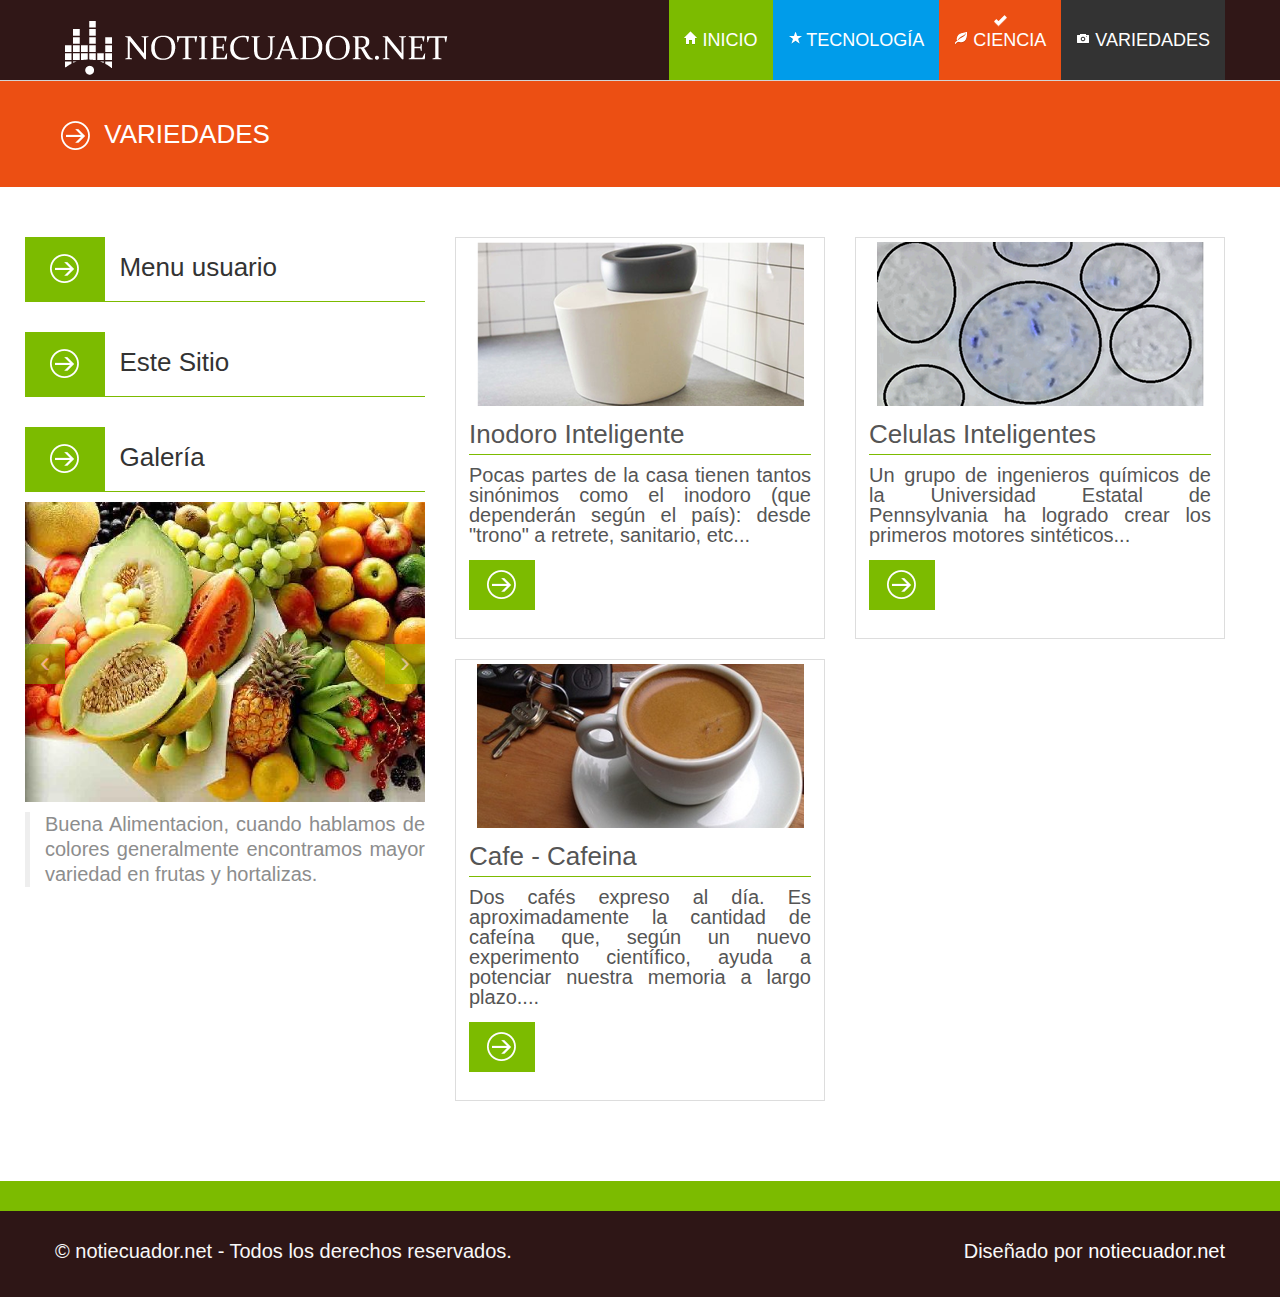
==== ciencia.html @ 13edbf11 "Actualizacion1" ====
<!DOCTYPE html>
<html lang="es">
<head>

	<title>notiecuador.net</title>
	<meta name="viewport" content="width=device-width, initial-scale=1.0" />
	<meta name="description" content="Noticias Ecuador.Net" />

	<!-- Llamado de styles -->
	<link href="assets/css/bootstrap.css" rel="stylesheet" />
	<link href="assets/css/bootstrap-responsive.css" rel="stylesheet" />
	<link href="assets/css/docs.css" rel="stylesheet" />
	<link href="assets/css/prettyPhoto.css" rel="stylesheet" />
	<link href="assets/js/google-code-prettify/prettify.css" rel="stylesheet" />
	<link href="assets/css/flexslider.css" rel="stylesheet" />
	<link href="assets/css/style.css" rel="stylesheet" />
	<link href="assets/color/success.css" rel="stylesheet" />
	<!-- HTML5 shim, for IE6-8 support of HTML5 elements -->
	<!--[if lt IE 9]>
	<script src="http://html5shim.googlecode.com/svn/trunk/html5.js"></script>
	<![endif]-->
	<script src="assets/js/jquery-1.8.2.min.js"></script>
	<script src="assets/js/jquery.easing.1.3.js"></script>
	<script src="assets/js/google-code-prettify/prettify.js"></script>
	<script src="assets/js/modernizr.js"></script>
	<script src="assets/js/bootstrap.js"></script>
	<script src="assets/js/jquery.elastislide.js"></script>
	<script src="assets/js/jquery.flexslider.js"></script>
	<script src="assets/js/jquery.tweet.js"></script>
	<script src="assets/js/jquery.prettyPhoto.js"></script>
	<script src="assets/js/application.js"></script>
	<!--[if (gte IE 6)&(lte IE 8)]>
	<script src="selectivizr.js"></script>
	<![endif]-->
	<!-- Portfolio hover -->
	<script src="assets/js/hover/jquery-hover-effect.js"></script>
	<script src="assets/js/hover/setting.js"></script>
	<script src="assets/js/custom.js"></script>
	<!-- fav and touch icons -->
	<link rel="shortcut icon" href="assets/ico/icon.fw.png" />
	<meta http-equiv="Content-Type" content="text/html; charset=utf-8" />

</head>
<body>
<header>
<!-- Navbar
================================================== -->
<div class="navbar navbar-fixed-top" style="background: red!important;">
	<div class="navbar-inner">
		<div class="container">
			<!-- logo -->
			<a class="brand logo" href="index.html">
			<img src="assets/img/logo.png" alt="" />
			</a>
			<!-- end logo -->
			<!-- top menu -->
			<div>
				<nav>
				<ul class="nav topnav">
					<li class="dropdown success ">
					<a href="index.html"><i class="icon-home icon-white"></i> INICIO</a></li>
					<li class="dropdown primary ">
					<a href="tecnologia.html"><i class="icon-star icon-white"></i> TECNOLOGÍA</a></li>
					<li class="dropdown danger active">
					<a href="ciencia.html"><i class="icon-leaf icon-white"></i> CIENCIA</a></li>
					<li class="dropdown inverse">
					<a href="variedad.html"><i class="icon-camera icon-white"></i> VARIEDADES</a></li>
				</ul>
				</nav>
			</div>
			<!-- end menu -->
		</div>
	</div>
</div>
</header>

<section id="subintro">
<div class="jumbotron subhead dcc" id="overview">
	<div class="container">
		<div class="row">
			<div class="span12">
				<h3><i class="m-icon-big-swapright m-icon-white"></i> VARIEDADES</h3>				
			</div>			
		</div>
	</div>
</div>
</section>
<section id="maincontent">
<div class="container">
	<div class="row">
		<div class="span4">
			<div class="row">
				<h3 class="heading-success"><span class="btn btn-large btn-success"><i class="m-icon-big-swapright m-icon-white"></i></span>&nbsp;&nbsp;Menu usuario</h3>				
			</div>
			<div class="row">
				<h3 class="heading-success"><span class="btn btn-large btn-success"><i class="m-icon-big-swapright m-icon-white"></i></span>&nbsp;&nbsp;Este Sitio</h3>				
			</div>
			<div class="row">
				<h3 class="heading-success"><span class="btn btn-large btn-success"><i class="m-icon-big-swapright m-icon-white"></i></span>&nbsp;&nbsp;Galería</h3>
				<div id="myCarousel" class="carousel slide testimonials">
					<div class="carousel-inner">
						<div class="item active">
							<div class="testimonial">
								<img src="assets/img/gal1.fw.png" alt="" />
								<blockquote>
									<p>
										 Buena Alimentacion, cuando hablamos de colores generalmente encontramos mayor variedad en frutas y hortalizas.
									</p>
								</blockquote>
								
							</div>
						</div>
						<div class="item">
							<div class="testimonial">
								<img src="assets/img/gal2.fw.png" alt="" />
								<blockquote>
									<p>
										 ¡Récords, competencias y mucha comida!.<br>
										 Siempre decimos que la comida entra por los ojos y no es una frase errónea..
									</p>
								</blockquote>
								
							</div>
						</div>
					</div>
					<a class="left carousel-control" href="#myCarousel" data-slide="prev">&lsaquo;</a>
					<a class="right carousel-control" href="#myCarousel" data-slide="next">&rsaquo;</a>
				</div>
			</div>
		</div>
		<div class="span8">			
			 <ul class="thumbnails">
					<li class="span4">
						<div class="thumbnail">
							<img src="assets/img/tecnologia/4.fw.png" alt="" />
							<div class="caption">
								<h3 class="heading-success" >Inodoro Inteligente</h3>
								<p>
									Pocas partes de la casa tienen tantos sinónimos como el inodoro (que dependerán según el país): desde "trono" a retrete, sanitario, etc...
								</p>
								<p>
									<a href="#" class="btn btn-success"> <span class="m-icon-big-swapright m-icon-white"></span></a>
								</p>
							</div>
						</div>
					</li>
					<li class="span4">
						<div class="thumbnail">
							<img src="assets/img/tecnologia/5.fw.png" alt="" />
							<div class="caption">
								<h3 class="heading-success" >Celulas Inteligentes</h3>
								<p>
									Un grupo de ingenieros químicos de la Universidad Estatal de Pennsylvania ha logrado crear los primeros motores sintéticos...
								</p>
								<p>
									<a href="#" class="btn btn-success"> <span class="m-icon-big-swapright m-icon-white"></span></a>
								</p>
							</div>
						</div>
					</li>
					<li class="span4">
						<div class="thumbnail">
							<img src="assets/img/tecnologia/6.fw.png" alt="" />
							<div class="caption">
								<h3 class="heading-success" >Cafe - Cafeina</h3>
								<p>
									Dos cafés expreso al día. Es aproximadamente la cantidad de cafeína que, según un nuevo experimento científico, ayuda a potenciar nuestra memoria a largo plazo....
								</p>
								<p>
									<a href="#" class="btn btn-success"> <span class="m-icon-big-swapright m-icon-white"></span></a>
								</p>
							</div>
						</div>
					</li>
				</ul>
		</div>
	</div>
</div>
</section>
<!-- Footer
================================================== -->
<footer class="footer">
<div class="verybottom">
	<div class="container">
		<div class="row">
			<div class="span6">
				<p>
					&copy; notiecuador.net - Todos los derechos reservados.
				</p>
			</div>
			<div class="span6">
				<p class="pull-right">
					Diseñado por <a href="http://notiecuador.com">notiecuador.net</a>
				</p>
			</div>
		</div>
	</div>
</div>
</footer>
<script>
(function(){
// Append a close trigger for each block
$('.box-tile .content').append('<span class="close">x</span>');
// Show window
function showContent(elem){
hideContent();
elem.find('.content').addClass('expanded');
elem.addClass('cover');
}
// Reset all
function hideContent(){
$('.box-tile  .content').removeClass('expanded');
$('.box-tile  li').removeClass('cover');
}
// When a li is clicked, show its content window and position it above all
$('.box-tile  li').click(function() {
showContent($(this));
});
// When tabbing, show its content window using ENTER key
$('.box-tile  li').keypress(function(e) {
if (e.keyCode == 13) {
showContent($(this));
}
});
// When right upper close element is clicked  - reset all
$('.box-tile  .close').click(function(e) {
e.stopPropagation();
hideContent();
});
// Also, when ESC key is pressed - reset all
$(document).keyup(function(e) {
if (e.keyCode == 27) {
hideContent();
}
});
})();
</script>
</body>
</html>
---- assets/css/docs.css ----
/* Add additional stylesheets below
-------------------------------------------------- */
/*
  Bootstrap's documentation styles
  Special styles for presenting Bootstrap's documentation and examples
*/

/* Code in headings */
h3 code {
  font-size: 14px;
  font-weight: normal;
}



/* Tweak navbar brand link to be super sleek
-------------------------------------------------- */

body > .navbar {
  font-size: 13px;
}

/* Change the docs' brand */
body > .navbar .brand {
  padding-right: 0;
  padding-left: 0;
  margin-left: 20px;
  float: right;
  font-weight: bold;
  color: #000;
  text-shadow: 0 1px 0 rgba(255,255,255,.1), 0 0 30px rgba(255,255,255,.125);
  -webkit-transition: all .2s linear;
     -moz-transition: all .2s linear;
          transition: all .2s linear;
}
body > .navbar .brand:hover {
  text-decoration: none;
  text-shadow: 0 1px 0 rgba(255,255,255,.1), 0 0 30px rgba(255,255,255,.4);
}


/* Sections
-------------------------------------------------- */

/* padding for in-page bookmarks and fixed navbar */
section {
  padding-top: 30px;
}
section > .page-header,
section > .lead {
  color: #5a5a5a;
}
section > ul li {
  margin-bottom: 5px;
}

/* Separators (hr) */
.bs-docs-separator {
  margin: 40px 0 39px;
}

/* Faded out hr */
hr.soften {
  height: 1px;
  margin: 70px 0;
  background: #000;
  border: 0;
}



/* Jumbotrons
-------------------------------------------------- */

/* Base class
------------------------- */
.jumbotron {
  position: relative;
}


/* Special grid styles
-------------------------------------------------- */

.show-grid {
  margin-top: 10px;
  margin-bottom: 20px;
}
.show-grid [class*="span"] {
  background-color: #eee;
  text-align: center;
  -webkit-border-radius: 0;
     -moz-border-radius: 0;
          border-radius: 0;
  min-height: 40px;
  line-height: 40px;
}
.show-grid:hover [class*="span"] {
  background: #ddd;
}
.show-grid .show-grid {
  margin-top: 0;
  margin-bottom: 0;
}
.show-grid .show-grid [class*="span"] {
  background-color: #ccc;
}



/* Mini layout previews
-------------------------------------------------- */
.mini-layout {
  border: 1px solid #ddd;
  -webkit-border-radius: 0;
     -moz-border-radius: 0;
          border-radius: 0;
  -webkit-box-shadow: 0 1px 2px rgba(0,0,0,.075);
     -moz-box-shadow: 0 1px 2px rgba(0,0,0,.075);
          box-shadow: 0 1px 2px rgba(0,0,0,.075);
}
.mini-layout,
.mini-layout .mini-layout-body,
.mini-layout.fluid .mini-layout-sidebar {
  height: 300px;
}
.mini-layout {
  margin-bottom: 20px;
  padding: 9px;
}
.mini-layout div {
  -webkit-border-radius: 0;
     -moz-border-radius: 0;
          border-radius: 0;
}
.mini-layout .mini-layout-body {
  background-color: #dceaf4;
  margin: 0 auto;
  width: 70%;
}
.mini-layout.fluid .mini-layout-sidebar,
.mini-layout.fluid .mini-layout-header,
.mini-layout.fluid .mini-layout-body {
  float: left;
}
.mini-layout.fluid .mini-layout-sidebar {
  background-color: #bbd8e9;
  width: 20%;
}
.mini-layout.fluid .mini-layout-body {
  width: 77.5%;
  margin-left: 2.5%;
}


/* Space out h3s when following a section */
.download h3 {
  margin-bottom: 5px;
}
.download-builder input + h3,
.download-builder .checkbox + h3 {
  margin-top: 9px;
}

/* Fields for variables */
.download-builder input[type=text] {
  margin-bottom: 9px;
  font-family: Menlo, Monaco, "Courier New", monospace;
  font-size: 12px;
  color: #d14;
}
.download-builder input[type=text]:focus {
  background-color: #fff;
}

/* Custom, larger checkbox labels */
.download .checkbox {
  padding: 6px 10px 6px 25px;
  font-size: 13px;
  line-height: 18px;
  color: #555;
  background-color: #f9f9f9;
  -webkit-border-radius: 0;
     -moz-border-radius: 0;
          border-radius: 0;
  cursor: pointer;
}
.download .checkbox:hover {
  color: #333;
  background-color: #f5f5f5;
}
.download .checkbox small {
  font-size: 12px;
  color: #777;
}

/* Variables section */
#variables label {
  margin-bottom: 0;
}

/* Giant download button */
.download-btn {
  margin: 36px 0 108px;
}
#download p,
#download h4 {
  max-width: 50%;
  margin: 0 auto;
  color: #999;
  text-align: center;
}
#download h4 {
  margin-bottom: 0;
}
#download p {
  margin-bottom: 18px;
}
.download-btn .btn {
  display: block;
  width: auto;
  padding: 19px 24px;
  margin-bottom: 27px;
  font-size: 30px;
  line-height: 1;
  text-align: center;
  -webkit-border-radius: 0;
     -moz-border-radius: 0;
          border-radius: 0;
}



/* Misc
-------------------------------------------------- */

/* Make tables spaced out a bit more */
h2 + table,
h3 + table,
h4 + table,
h2 + .row {
  margin-top: 5px;
}

/* Example sites showcase */
.example-sites {
  xmargin-left: 20px;
}
.example-sites img {
  max-width: 100%;
  margin: 0 auto;
}

.scrollspy-example {
  height: 200px;
  overflow: auto;
  position: relative;
}


/* Fake the :focus state to demo it */
.focused {
  border-color: rgba(82,168,236,.8);
  -webkit-box-shadow: inset 0 1px 3px rgba(0,0,0,.1), 0 0 8px rgba(82,168,236,.6);
     -moz-box-shadow: inset 0 1px 3px rgba(0,0,0,.1), 0 0 8px rgba(82,168,236,.6);
          box-shadow: inset 0 1px 3px rgba(0,0,0,.1), 0 0 8px rgba(82,168,236,.6);
  outline: 0;
}

/* For input sizes, make them display block */
.docs-input-sizes select,
.docs-input-sizes input[type=text] {
  display: block;
  margin-bottom: 9px;
}

/* Icons
------------------------- */
.the-icons {
  margin-left: 0;
  list-style: none;
}
.the-icons li {
  float: left;
  width: 25%;
  line-height: 25px;
}
.the-icons i:hover {
  background-color: rgba(255,0,0,.25);
}

/* Example page
------------------------- */
.bootstrap-examples p {
  font-size: 13px;
  line-height: 18px;
}
.bootstrap-examples .thumbnail {
  margin-bottom: 9px;
  background-color: #fff;
}



/* Bootstrap code examples
-------------------------------------------------- */

/* Base class */
.bs-docs-example {
  position: relative;
  margin: 15px 0;
  padding: 39px 19px 14px;
  *padding-top: 19px;
  background-color: #fff;
  border: 1px solid #ddd;
  -webkit-border-radius: 0;
     -moz-border-radius: 0;
          border-radius: 0;
}

/* Echo out a label for the example */
.bs-docs-example:after {
  content: "Example";
  position: absolute;
  top: -1px;
  left: -1px;
  padding: 3px 7px;
  font-size: 12px;
  font-weight: bold;
  background-color: #f5f5f5;
  border: 1px solid #ddd;
  color: #9da0a4;
  -webkit-border-radius: 0;
     -moz-border-radius: 0;
          border-radius: 0;
}

/* Remove spacing between an example and it's code */
.bs-docs-example + .prettyprint {
  margin-top: -20px;
  padding-top: 15px;
}

/* Tweak examples
------------------------- */
.bs-docs-example > p:last-child {
  margin-bottom: 0;
}
.bs-docs-example .table,
.bs-docs-example .progress,
.bs-docs-example .well,
.bs-docs-example .alert,
.bs-docs-example .hero-unit,
.bs-docs-example .pagination,
.bs-docs-example .navbar,
.bs-docs-example > .nav,
.bs-docs-example blockquote {
  margin-bottom: 5px;
}
.bs-docs-example .pagination {
  margin-top: 0;
}
.bs-navbar-top-example,
.bs-navbar-bottom-example {
  z-index: 1;
  padding: 0;
  height: 90px;
  overflow: hidden; /* cut the drop shadows off */
}
.bs-navbar-top-example .navbar-fixed-top,
.bs-navbar-bottom-example .navbar-fixed-bottom {
  margin-left: 0;
  margin-right: 0;
}
.bs-navbar-top-example {
  -webkit-border-radius: 0;
     -moz-border-radius: 0;
          border-radius: 0;
}
.bs-navbar-top-example:after {
  top: auto;
  bottom: -1px;
  -webkit-border-radius: 0;
     -moz-border-radius: 0;
          border-radius: 0;
}
.bs-navbar-bottom-example {
  -webkit-border-radius: 0;
     -moz-border-radius: 0;
          border-radius: 0;
}
.bs-navbar-bottom-example .navbar {
  margin-bottom: 0;
}
form.bs-docs-example {
  padding-bottom: 19px;
}

/* Images */
.bs-docs-example-images img {
  margin: 10px;
  display: inline-block;
}

/* Tooltips */
.bs-docs-tooltip-examples {
  text-align: center;
  margin: 0 0 10px;
  list-style: none;
}
.bs-docs-tooltip-examples li {
  display: inline;
  padding: 0 10px;
}

/* Popovers */
.bs-docs-example-popover {
  padding-bottom: 24px;
  background-color: #f9f9f9;
}
.bs-docs-example-popover .popover {
  position: relative;
  display: block;
  float: left;
  width: 260px;
  margin: 20px;
}



/* Responsive docs
-------------------------------------------------- */

/* Utility classes table
------------------------- */
.responsive-utilities th small {
  display: block;
  font-weight: normal;
  color: #999;
}
.responsive-utilities tbody th {
  font-weight: normal;
}
.responsive-utilities td {
  text-align: center;
}
.responsive-utilities td.is-visible {
  color: #468847;
  background-color: #dff0d8 !important;
}
.responsive-utilities td.is-hidden {
  color: #ccc;
  background-color: #f9f9f9 !important;
}

/* Responsive tests
------------------------- */
.responsive-utilities-test {
  margin-top: 5px;
  margin-left: 0;
  list-style: none;
  overflow: hidden; /* clear floats */
}
.responsive-utilities-test li {
  position: relative;
  float: left;
  width: 25%;
  height: 43px;
  font-size: 14px;
  font-weight: bold;
  line-height: 43px;
  color: #999;
  text-align: center;
  border: 1px solid #ddd;
  -webkit-border-radius: 0;
     -moz-border-radius: 0;
          border-radius: 0;
}
.responsive-utilities-test li + li {
  margin-left: 10px;
}
.responsive-utilities-test span {
  position: absolute;
  top:    -1px;
  left:   -1px;
  right:  -1px;
  bottom: -1px;
  -webkit-border-radius: 0;
     -moz-border-radius: 0;
          border-radius: 0;
}
.responsive-utilities-test span {
  color: #468847;
  background-color: #dff0d8;
  border: 1px solid #d6e9c6;
}

.page-header.first {
	margin-top:-50px;
}

/* Sidenav for Docs
-------------------------------------------------- */
.bs-docs-sidenav {
  width: 228px;
  padding: 0;
	margin-top:50px;
  position: fixed;
  z-index: 1030;
  margin-bottom: 0;
  background-color: #fff;
  -webkit-border-radius: 0;
     -moz-border-radius: 0;
          border-radius: 0;
  -webkit-box-shadow: 0 1px 4px rgba(0,0,0,.065);
     -moz-box-shadow: 0 1px 4px rgba(0,0,0,.065);
          box-shadow: 0 1px 4px rgba(0,0,0,.065);
}
.bs-docs-sidenav > li > a {
  display: block;
  width: 190px \9;
  margin: 0 0 -1px;
  padding: 8px 14px;
  border: 1px solid #e5e5e5;
}
.bs-docs-sidenav > li:first-child > a {
  -webkit-border-radius: 0;
     -moz-border-radius: 0;
          border-radius: 0;
}
.bs-docs-sidenav > li:last-child > a {
  -webkit-border-radius: 0;
     -moz-border-radius: 0;
          border-radius: 0;
}
.bs-docs-sidenav > .active > a {
  position: relative;
  z-index: 2;
  padding: 9px 15px;
  border: 0;
  text-shadow: 0 1px 0 rgba(0,0,0,.15);
  -webkit-box-shadow: inset 1px 0 0 rgba(0,0,0,.1), inset -1px 0 0 rgba(0,0,0,.1);
     -moz-box-shadow: inset 1px 0 0 rgba(0,0,0,.1), inset -1px 0 0 rgba(0,0,0,.1);
          box-shadow: inset 1px 0 0 rgba(0,0,0,.1), inset -1px 0 0 rgba(0,0,0,.1);
}
/* Chevrons */
.bs-docs-sidenav .icon-chevron-right {
  float: right;
  margin-top: 2px;
  margin-right: -6px;
  opacity: .25;
}
.bs-docs-sidenav > li > a:hover {
  background-color: #f5f5f5;
}
.bs-docs-sidenav a:hover .icon-chevron-right {
  opacity: .5;
}
.bs-docs-sidenav .active .icon-chevron-right,
.bs-docs-sidenav .active a:hover .icon-chevron-right {
  background-image: url(../img/glyphicons-halflings-white.png);
  opacity: 1;
}
.bs-docs-sidenav.affix {
  top: 40px;
}
.bs-docs-sidenav.affix-bottom {
  position: absolute;
  top: auto;
  bottom: 270px;
}




/* Responsive
-------------------------------------------------- */

/* Desktop large
------------------------- */
@media (min-width: 1200px) {
  .bs-docs-container {
    max-width: 970px;
  }
  .bs-docs-sidenav {
    width: 258px;
  }
  .bs-docs-sidenav > li > a {
    width: 230px \9; /* Override the previous IE8-9 hack */
  }
}

/* Desktop
------------------------- */
@media (max-width: 980px) {
  /* Unfloat brand */
  body > .navbar-fixed-top .brand {
    float: left;
    margin-left: 0;
    padding-left: 10px;
    padding-right: 10px;
  }

  /* Inline-block quick links for more spacing */
  .quick-links li {
    display: inline-block;
    margin: 5px;
  }

  /* When affixed, space properly */
  .bs-docs-sidenav {
    top: 0;
    margin-top: 30px;
    margin-right: 0;
  }
}

/* Tablet to desktop
------------------------- */
@media (min-width: 768px) and (max-width: 980px) {
  /* Remove any padding from the body */
  body {
    padding-top: 0;
  }
  /* Widen masthead and social buttons to fill body padding */
  .jumbotron {
    margin-top: -20px; /* Offset bottom margin on .navbar */
  }
  /* Adjust sidenav width */
  .bs-docs-sidenav {
    width: 166px;
    margin-top: 20px;
  }
  .bs-docs-sidenav.affix {
    top: 0;
  }
}

/* Tablet
------------------------- */
@media (max-width: 767px) {
  /* Remove any padding from the body */
  body {
    padding-top: 0;
  }

  /* Widen masthead and social buttons to fill body padding */
  .jumbotron {
    padding: 40px 20px;
    margin-top:   -20px; /* Offset bottom margin on .navbar */
    margin-right: -20px;
    margin-left:  -20px;
  }
  .masthead h1 {
    font-size: 90px;
  }
  .masthead p,
  .masthead .btn {
    font-size: 24px;
  }
  .marketing .span4 {
    margin-bottom: 40px;
  }
  .bs-docs-social {
    margin: 0 -20px;
  }

  /* Space out the show-grid examples */
  .show-grid [class*="span"] {
    margin-bottom: 5px;
  }

  /* Sidenav */
  .bs-docs-sidenav {
    width: auto;
    margin-bottom: 20px;
  }
  .bs-docs-sidenav.affix {
    position: static;
    width: auto;
    top: 0;
  }

  /* Unfloat the back to top link in footer */
  .footer {
    margin-left: -20px;
    margin-right: -20px;
    padding-left: 20px;
    padding-right: 20px;
  }
  .footer p {
    margin-bottom: 9px;
  }
}

/* Landscape phones
------------------------- */
@media (max-width: 480px) {
  /* Remove padding above jumbotron */
  body {
    padding-top: 0;
  }

  /* Change up some type stuff */
  h2 small {
    display: block;
  }

  /* center example sites */
  .example-sites {
    margin-left: 0;
  }
  .example-sites > li {
    float: none;
    display: block;
    max-width: 280px;
    margin: 0 auto 18px;
    text-align: center;
  }
  .example-sites .thumbnail > img {
    max-width: 270px;
  }

  /* Do our best to make tables work in narrow viewports */
  table code {
    white-space: normal;
    word-wrap: break-word;
    word-break: break-all;
  }

  /* Modal example */
  .modal-example .modal {
    position: relative;
    top: auto;
    right: auto;
    bottom: auto;
    left: auto;
  }

  /* Tighten up footer */
  .footer {
    padding-top: 20px;
    padding-bottom: 20px;
  }
  /* Unfloat the back to top in footer to prevent odd text wrapping */
  .footer .pull-right {
    float: none;
  }
}
---- assets/css/prettyPhoto.css ----
/* ------------------------------------------------------------------------
	This you can edit.
------------------------------------------------------------------------- */

	/* ----------------------------------
		Default Theme
	----------------------------------- */

	div.pp_default .pp_top,
	div.pp_default .pp_top .pp_middle,
	div.pp_default .pp_top .pp_left,
	div.pp_default .pp_top .pp_right,
	div.pp_default .pp_bottom,
	div.pp_default .pp_bottom .pp_left,
	div.pp_default .pp_bottom .pp_middle,
	div.pp_default .pp_bottom .pp_right { height: 13px; }
	
	div.pp_default .pp_top .pp_left { background: url(../img/prettyPhoto/default/sprite.png) -78px -93px no-repeat; } /* Top left corner */
	div.pp_default .pp_top .pp_middle { background: url(../img/prettyPhoto/default/sprite_x.png) top left repeat-x; } /* Top pattern/color */
	div.pp_default .pp_top .pp_right { background: url(../img/prettyPhoto/default/sprite.png) -112px -93px no-repeat; } /* Top right corner */
	
	div.pp_default .pp_content .ppt { color: #f8f8f8; }
	div.pp_default .pp_content_container .pp_left { background: url(../img/prettyPhoto/default/sprite_y.png) -7px 0 repeat-y; padding-left: 13px; }
	div.pp_default .pp_content_container .pp_right { background: url(../img/prettyPhoto/default/sprite_y.png) top right repeat-y; padding-right: 13px; }
	div.pp_default .pp_content { background-color: #fff; } /* Content background */
	div.pp_default .pp_next:hover { background: url(../img/prettyPhoto/default/sprite_next.png) center right  no-repeat; cursor: pointer; } /* Next button */
	div.pp_default .pp_previous:hover { background: url(../img/prettyPhoto/default/sprite_prev.png) center left no-repeat; cursor: pointer; } /* Previous button */
	div.pp_default .pp_expand { background: url(../img/prettyPhoto/default/sprite.png) 0 -29px no-repeat; cursor: pointer; width: 28px; height: 28px; } /* Expand button */
	div.pp_default .pp_expand:hover { background: url(../img/prettyPhoto/default/sprite.png) 0 -56px no-repeat; cursor: pointer; } /* Expand button hover */
	div.pp_default .pp_contract { background: url(../img/prettyPhoto/default/sprite.png) 0 -84px no-repeat; cursor: pointer; width: 28px; height: 28px; } /* Contract button */
	div.pp_default .pp_contract:hover { background: url(../img/prettyPhoto/default/sprite.png) 0 -113px no-repeat; cursor: pointer; } /* Contract button hover */
	div.pp_default .pp_close { width: 30px; height: 30px; background: url(../img/prettyPhoto/default/sprite.png) 2px 1px no-repeat; cursor: pointer; } /* Close button */
	div.pp_default #pp_full_res .pp_inline { color: #000; } 
	div.pp_default .pp_gallery ul li a { background: url(../img/prettyPhoto/default/default_thumb.png) center center #f8f8f8; border:1px solid #aaa; }
	div.pp_default .pp_gallery ul li a:hover,
	div.pp_default .pp_gallery ul li.selected a { border-color: #fff; }
	div.pp_default .pp_social { margin-top: 7px; }

	div.pp_default .pp_gallery a.pp_arrow_previous,
	div.pp_default .pp_gallery a.pp_arrow_next { position: static; left: auto; }
	div.pp_default .pp_nav .pp_play,
	div.pp_default .pp_nav .pp_pause { background: url(../img/prettyPhoto/default/sprite.png) -51px 1px no-repeat; height:30px; width:30px; }
	div.pp_default .pp_nav .pp_pause { background-position: -51px -29px; }
	div.pp_default .pp_details { position: relative; }
	div.pp_default a.pp_arrow_previous,
	div.pp_default a.pp_arrow_next { background: url(../img/prettyPhoto/default/sprite.png) -31px -3px no-repeat; height: 20px; margin: 4px 0 0 0; width: 20px; }
	div.pp_default a.pp_arrow_next { left: 52px; background-position: -82px -3px; } /* The next arrow in the bottom nav */
	div.pp_default .pp_content_container .pp_details { margin-top: 5px; }
	div.pp_default .pp_nav { clear: none; height: 30px; width: 110px; position: relative; }
	div.pp_default .pp_nav .currentTextHolder{ font-family: Georgia; font-style: italic; color:#999; font-size: 11px; left: 75px; line-height: 25px; margin: 0; padding: 0 0 0 10px; position: absolute; top: 2px; }
	
	div.pp_default .pp_close:hover, div.pp_default .pp_nav .pp_play:hover, div.pp_default .pp_nav .pp_pause:hover, div.pp_default .pp_arrow_next:hover, div.pp_default .pp_arrow_previous:hover { opacity:0.7; }

	div.pp_default .pp_description{ font-size: 11px; font-weight: bold; line-height: 14px; margin: 5px 50px 5px 0; }

	div.pp_default .pp_bottom .pp_left { background: url(../img/prettyPhoto/default/sprite.png) -78px -127px no-repeat; } /* Bottom left corner */
	div.pp_default .pp_bottom .pp_middle { background: url(../img/prettyPhoto/default/sprite_x.png) bottom left repeat-x; } /* Bottom pattern/color */
	div.pp_default .pp_bottom .pp_right { background: url(../img/prettyPhoto/default/sprite.png) -112px -127px no-repeat; } /* Bottom right corner */

	div.pp_default .pp_loaderIcon { background: url(../img/prettyPhoto/default/loader.gif) center center no-repeat; } /* Loader icon */

	
	/* ----------------------------------
		Light Rounded Theme
	----------------------------------- */


	div.light_rounded .pp_top .pp_left { background: url(../img/prettyPhoto/light_rounded/sprite.png) -88px -53px no-repeat; } /* Top left corner */
	div.light_rounded .pp_top .pp_middle { background: #fff; } /* Top pattern/color */
	div.light_rounded .pp_top .pp_right { background: url(../img/prettyPhoto/light_rounded/sprite.png) -110px -53px no-repeat; } /* Top right corner */
	
	div.light_rounded .pp_content .ppt { color: #000; }
	div.light_rounded .pp_content_container .pp_left,
	div.light_rounded .pp_content_container .pp_right { background: #fff; }
	div.light_rounded .pp_content { background-color: #fff; } /* Content background */
	div.light_rounded .pp_next:hover { background: url(../img/prettyPhoto/light_rounded/btnNext.png) center right  no-repeat; cursor: pointer; } /* Next button */
	div.light_rounded .pp_previous:hover { background: url(../img/prettyPhoto/light_rounded/btnPrevious.png) center left no-repeat; cursor: pointer; } /* Previous button */
	div.light_rounded .pp_expand { background: url(../img/prettyPhoto/light_rounded/sprite.png) -31px -26px no-repeat; cursor: pointer; } /* Expand button */
	div.light_rounded .pp_expand:hover { background: url(../img/prettyPhoto/light_rounded/sprite.png) -31px -47px no-repeat; cursor: pointer; } /* Expand button hover */
	div.light_rounded .pp_contract { background: url(../img/prettyPhoto/light_rounded/sprite.png) 0 -26px no-repeat; cursor: pointer; } /* Contract button */
	div.light_rounded .pp_contract:hover { background: url(../img/prettyPhoto/light_rounded/sprite.png) 0 -47px no-repeat; cursor: pointer; } /* Contract button hover */
	div.light_rounded .pp_close { width: 75px; height: 22px; background: url(../img/prettyPhoto/light_rounded/sprite.png) -1px -1px no-repeat; cursor: pointer; } /* Close button */
	div.light_rounded .pp_details { position: relative; }
	div.light_rounded .pp_description { margin-right: 85px; }
	div.light_rounded #pp_full_res .pp_inline { color: #000; } 
	div.light_rounded .pp_gallery a.pp_arrow_previous,
	div.light_rounded .pp_gallery a.pp_arrow_next { margin-top: 12px !important; }
	div.light_rounded .pp_nav .pp_play { background: url(../img/prettyPhoto/light_rounded/sprite.png) -1px -100px no-repeat; height: 15px; width: 14px; }
	div.light_rounded .pp_nav .pp_pause { background: url(../img/prettyPhoto/light_rounded/sprite.png) -24px -100px no-repeat; height: 15px; width: 14px; }

	div.light_rounded .pp_arrow_previous { background: url(../img/prettyPhoto/light_rounded/sprite.png) 0 -71px no-repeat; } /* The previous arrow in the bottom nav */
		div.light_rounded .pp_arrow_previous.disabled { background-position: 0 -87px; cursor: default; }
	div.light_rounded .pp_arrow_next { background: url(../img/prettyPhoto/light_rounded/sprite.png) -22px -71px no-repeat; } /* The next arrow in the bottom nav */
		div.light_rounded .pp_arrow_next.disabled { background-position: -22px -87px; cursor: default; }

	div.light_rounded .pp_bottom .pp_left { background: url(../img/prettyPhoto/light_rounded/sprite.png) -88px -80px no-repeat; } /* Bottom left corner */
	div.light_rounded .pp_bottom .pp_middle { background: #fff; } /* Bottom pattern/color */
	div.light_rounded .pp_bottom .pp_right { background: url(../img/prettyPhoto/light_rounded/sprite.png) -110px -80px no-repeat; } /* Bottom right corner */

	div.light_rounded .pp_loaderIcon { background: url(../img/prettyPhoto/light_rounded/loader.gif) center center no-repeat; } /* Loader icon */
	
	/* ----------------------------------
		Dark Rounded Theme
	----------------------------------- */
	
	div.dark_rounded .pp_top .pp_left { background: url(../img/prettyPhoto/dark_rounded/sprite.png) -88px -53px no-repeat; } /* Top left corner */
	div.dark_rounded .pp_top .pp_middle { background: url(../img/prettyPhoto/dark_rounded/contentPattern.png) top left repeat; } /* Top pattern/color */
	div.dark_rounded .pp_top .pp_right { background: url(../img/prettyPhoto/dark_rounded/sprite.png) -110px -53px no-repeat; } /* Top right corner */
	
	div.dark_rounded .pp_content_container .pp_left { background: url(../img/prettyPhoto/dark_rounded/contentPattern.png) top left repeat-y; } /* Left Content background */
	div.dark_rounded .pp_content_container .pp_right { background: url(../img/prettyPhoto/dark_rounded/contentPattern.png) top right repeat-y; } /* Right Content background */
	div.dark_rounded .pp_content { background: url(../img/prettyPhoto/dark_rounded/contentPattern.png) top left repeat; } /* Content background */
	div.dark_rounded .pp_next:hover { background: url(../img/prettyPhoto/dark_rounded/btnNext.png) center right  no-repeat; cursor: pointer; } /* Next button */
	div.dark_rounded .pp_previous:hover { background: url(../img/prettyPhoto/dark_rounded/btnPrevious.png) center left no-repeat; cursor: pointer; } /* Previous button */
	div.dark_rounded .pp_expand { background: url(../img/prettyPhoto/dark_rounded/sprite.png) -31px -26px no-repeat; cursor: pointer; } /* Expand button */
	div.dark_rounded .pp_expand:hover { background: url(../img/prettyPhoto/dark_rounded/sprite.png) -31px -47px no-repeat; cursor: pointer; } /* Expand button hover */
	div.dark_rounded .pp_contract { background: url(../img/prettyPhoto/dark_rounded/sprite.png) 0 -26px no-repeat; cursor: pointer; } /* Contract button */
	div.dark_rounded .pp_contract:hover { background: url(../img/prettyPhoto/dark_rounded/sprite.png) 0 -47px no-repeat; cursor: pointer; } /* Contract button hover */
	div.dark_rounded .pp_close { width: 75px; height: 22px; background: url(../img/prettyPhoto/dark_rounded/sprite.png) -1px -1px no-repeat; cursor: pointer; } /* Close button */
	div.dark_rounded .pp_details { position: relative; }
	div.dark_rounded .pp_description { margin-right: 85px; }
	div.dark_rounded .currentTextHolder { color: #c4c4c4; }
	div.dark_rounded .pp_description { color: #fff; }
	div.dark_rounded #pp_full_res .pp_inline { color: #fff; }
	div.dark_rounded .pp_gallery a.pp_arrow_previous,
	div.dark_rounded .pp_gallery a.pp_arrow_next { margin-top: 12px !important; }
	div.dark_rounded .pp_nav .pp_play { background: url(../img/prettyPhoto/dark_rounded/sprite.png) -1px -100px no-repeat; height: 15px; width: 14px; }
	div.dark_rounded .pp_nav .pp_pause { background: url(../img/prettyPhoto/dark_rounded/sprite.png) -24px -100px no-repeat; height: 15px; width: 14px; }

	div.dark_rounded .pp_arrow_previous { background: url(../img/prettyPhoto/dark_rounded/sprite.png) 0 -71px no-repeat; } /* The previous arrow in the bottom nav */
		div.dark_rounded .pp_arrow_previous.disabled { background-position: 0 -87px; cursor: default; }
	div.dark_rounded .pp_arrow_next { background: url(../img/prettyPhoto/dark_rounded/sprite.png) -22px -71px no-repeat; } /* The next arrow in the bottom nav */
		div.dark_rounded .pp_arrow_next.disabled { background-position: -22px -87px; cursor: default; }

	div.dark_rounded .pp_bottom .pp_left { background: url(../img/prettyPhoto/dark_rounded/sprite.png) -88px -80px no-repeat; } /* Bottom left corner */
	div.dark_rounded .pp_bottom .pp_middle { background: url(../img/prettyPhoto/dark_rounded/contentPattern.png) top left repeat; } /* Bottom pattern/color */
	div.dark_rounded .pp_bottom .pp_right { background: url(../img/prettyPhoto/dark_rounded/sprite.png) -110px -80px no-repeat; } /* Bottom right corner */

	div.dark_rounded .pp_loaderIcon { background: url(../img/prettyPhoto/dark_rounded/loader.gif) center center no-repeat; } /* Loader icon */
	
	
	/* ----------------------------------
		Dark Square Theme
	----------------------------------- */
	
	div.dark_square .pp_left ,
	div.dark_square .pp_middle,
	div.dark_square .pp_right,
	div.dark_square .pp_content { background: #000; }
	
	div.dark_square .currentTextHolder { color: #c4c4c4; }
	div.dark_square .pp_description { color: #fff; }
	div.dark_square .pp_loaderIcon { background: url(../img/prettyPhoto/dark_square/loader.gif) center center no-repeat; } /* Loader icon */
	
	div.dark_square .pp_expand { background: url(../img/prettyPhoto/dark_square/sprite.png) -31px -26px no-repeat; cursor: pointer; } /* Expand button */
	div.dark_square .pp_expand:hover { background: url(../img/prettyPhoto/dark_square/sprite.png) -31px -47px no-repeat; cursor: pointer; } /* Expand button hover */
	div.dark_square .pp_contract { background: url(../img/prettyPhoto/dark_square/sprite.png) 0 -26px no-repeat; cursor: pointer; } /* Contract button */
	div.dark_square .pp_contract:hover { background: url(../img/prettyPhoto/dark_square/sprite.png) 0 -47px no-repeat; cursor: pointer; } /* Contract button hover */
	div.dark_square .pp_close { width: 75px; height: 22px; background: url(../img/prettyPhoto/dark_square/sprite.png) -1px -1px no-repeat; cursor: pointer; } /* Close button */
	div.dark_square .pp_details { position: relative; }
	div.dark_square .pp_description { margin: 0 85px 0 0; }
	div.dark_square #pp_full_res .pp_inline { color: #fff; }
	div.dark_square .pp_gallery a.pp_arrow_previous,
	div.dark_square .pp_gallery a.pp_arrow_next { margin-top: 12px !important; }
	div.dark_square .pp_nav { clear: none; }
	div.dark_square .pp_nav .pp_play { background: url(../img/prettyPhoto/dark_square/sprite.png) -1px -100px no-repeat; height: 15px; width: 14px; }
	div.dark_square .pp_nav .pp_pause { background: url(../img/prettyPhoto/dark_square/sprite.png) -24px -100px no-repeat; height: 15px; width: 14px; }
	
	div.dark_square .pp_arrow_previous { background: url(../img/prettyPhoto/dark_square/sprite.png) 0 -71px no-repeat; } /* The previous arrow in the bottom nav */
		div.dark_square .pp_arrow_previous.disabled { background-position: 0 -87px; cursor: default; }
	div.dark_square .pp_arrow_next { background: url(../img/prettyPhoto/dark_square/sprite.png) -22px -71px no-repeat; } /* The next arrow in the bottom nav */
		div.dark_square .pp_arrow_next.disabled { background-position: -22px -87px; cursor: default; }
	
	div.dark_square .pp_next:hover { background: url(../img/prettyPhoto/dark_square/btnNext.png) center right  no-repeat; cursor: pointer; } /* Next button */
	div.dark_square .pp_previous:hover { background: url(../img/prettyPhoto/dark_square/btnPrevious.png) center left no-repeat; cursor: pointer; } /* Previous button */


	/* ----------------------------------
		Light Square Theme
	----------------------------------- */
	
	div.light_square .pp_left ,
	div.light_square .pp_middle,
	div.light_square .pp_right,
	div.light_square .pp_content { background: #fff; }
	
	div.light_square .pp_content .ppt { color: #000; }
	div.light_square .pp_expand { background: url(../img/prettyPhoto/light_square/sprite.png) -31px -26px no-repeat; cursor: pointer; } /* Expand button */
	div.light_square .pp_expand:hover { background: url(../img/prettyPhoto/light_square/sprite.png) -31px -47px no-repeat; cursor: pointer; } /* Expand button hover */
	div.light_square .pp_contract { background: url(../img/prettyPhoto/light_square/sprite.png) 0 -26px no-repeat; cursor: pointer; } /* Contract button */
	div.light_square .pp_contract:hover { background: url(../img/prettyPhoto/light_square/sprite.png) 0 -47px no-repeat; cursor: pointer; } /* Contract button hover */
	div.light_square .pp_close { width: 75px; height: 22px; background: url(../img/prettyPhoto/light_square/sprite.png) -1px -1px no-repeat; cursor: pointer; } /* Close button */
	div.light_square .pp_details { position: relative; }
	div.light_square .pp_description { margin-right: 85px; }
	div.light_square #pp_full_res .pp_inline { color: #000; }
	div.light_square .pp_gallery a.pp_arrow_previous,
	div.light_square .pp_gallery a.pp_arrow_next { margin-top: 12px !important; }
	div.light_square .pp_nav .pp_play { background: url(../img/prettyPhoto/light_square/sprite.png) -1px -100px no-repeat; height: 15px; width: 14px; }
	div.light_square .pp_nav .pp_pause { background: url(../img/prettyPhoto/light_square/sprite.png) -24px -100px no-repeat; height: 15px; width: 14px; }
	
	div.light_square .pp_arrow_previous { background: url(../img/prettyPhoto/light_square/sprite.png) 0 -71px no-repeat; } /* The previous arrow in the bottom nav */
		div.light_square .pp_arrow_previous.disabled { background-position: 0 -87px; cursor: default; }
	div.light_square .pp_arrow_next { background: url(../img/prettyPhoto/light_square/sprite.png) -22px -71px no-repeat; } /* The next arrow in the bottom nav */
		div.light_square .pp_arrow_next.disabled { background-position: -22px -87px; cursor: default; }
	
	div.light_square .pp_next:hover { background: url(../img/prettyPhoto/light_square/btnNext.png) center right  no-repeat; cursor: pointer; } /* Next button */
	div.light_square .pp_previous:hover { background: url(../img/prettyPhoto/light_square/btnPrevious.png) center left no-repeat; cursor: pointer; } /* Previous button */
	
	div.light_square .pp_loaderIcon { background: url(../img/prettyPhoto/light_rounded/loader.gif) center center no-repeat; } /* Loader icon */


	/* ----------------------------------
		Facebook style Theme
	----------------------------------- */
	
	div.facebook .pp_top .pp_left { background: url(../img/prettyPhoto/facebook/sprite.png) -88px -53px no-repeat; } /* Top left corner */
	div.facebook .pp_top .pp_middle { background: url(../img/prettyPhoto/facebook/contentPatternTop.png) top left repeat-x; } /* Top pattern/color */
	div.facebook .pp_top .pp_right { background: url(../img/prettyPhoto/facebook/sprite.png) -110px -53px no-repeat; } /* Top right corner */
	
	div.facebook .pp_content .ppt { color: #000; }
	div.facebook .pp_content_container .pp_left { background: url(../img/prettyPhoto/facebook/contentPatternLeft.png) top left repeat-y; } /* Content background */
	div.facebook .pp_content_container .pp_right { background: url(../img/prettyPhoto/facebook/contentPatternRight.png) top right repeat-y; } /* Content background */
	div.facebook .pp_content { background: #fff; } /* Content background */
	div.facebook .pp_expand { background: url(../img/prettyPhoto/facebook/sprite.png) -31px -26px no-repeat; cursor: pointer; } /* Expand button */
	div.facebook .pp_expand:hover { background: url(../img/prettyPhoto/facebook/sprite.png) -31px -47px no-repeat; cursor: pointer; } /* Expand button hover */
	div.facebook .pp_contract { background: url(../img/prettyPhoto/facebook/sprite.png) 0 -26px no-repeat; cursor: pointer; } /* Contract button */
	div.facebook .pp_contract:hover { background: url(../img/prettyPhoto/facebook/sprite.png) 0 -47px no-repeat; cursor: pointer; } /* Contract button hover */
	div.facebook .pp_close { width: 22px; height: 22px; background: url(../img/prettyPhoto/facebook/sprite.png) -1px -1px no-repeat; cursor: pointer; } /* Close button */
	div.facebook .pp_details { position: relative; }
	div.facebook .pp_description { margin: 0 37px 0 0; }
	div.facebook #pp_full_res .pp_inline { color: #000; } 
	div.facebook .pp_loaderIcon { background: url(../img/prettyPhoto/facebook/loader.gif) center center no-repeat; } /* Loader icon */
	
	div.facebook .pp_arrow_previous { background: url(../img/prettyPhoto/facebook/sprite.png) 0 -71px no-repeat; height: 22px; margin-top: 0; width: 22px; } /* The previous arrow in the bottom nav */
		div.facebook .pp_arrow_previous.disabled { background-position: 0 -96px; cursor: default; }
	div.facebook .pp_arrow_next { background: url(../img/prettyPhoto/facebook/sprite.png) -32px -71px no-repeat; height: 22px; margin-top: 0; width: 22px; } /* The next arrow in the bottom nav */
		div.facebook .pp_arrow_next.disabled { background-position: -32px -96px; cursor: default; }
	div.facebook .pp_nav { margin-top: 0; }
	div.facebook .pp_nav p { font-size: 15px; padding: 0 3px 0 4px; }
	div.facebook .pp_nav .pp_play { background: url(../img/prettyPhoto/facebook/sprite.png) -1px -123px no-repeat; height: 22px; width: 22px; }
	div.facebook .pp_nav .pp_pause { background: url(../img/prettyPhoto/facebook/sprite.png) -32px -123px no-repeat; height: 22px; width: 22px; }
	
	div.facebook .pp_next:hover { background: url(../img/prettyPhoto/facebook/btnNext.png) center right no-repeat; cursor: pointer; } /* Next button */
	div.facebook .pp_previous:hover { background: url(../img/prettyPhoto/facebook/btnPrevious.png) center left no-repeat; cursor: pointer; } /* Previous button */
	
	div.facebook .pp_bottom .pp_left { background: url(../img/prettyPhoto/facebook/sprite.png) -88px -80px no-repeat; } /* Bottom left corner */
	div.facebook .pp_bottom .pp_middle { background: url(../img/prettyPhoto/facebook/contentPatternBottom.png) top left repeat-x; } /* Bottom pattern/color */
	div.facebook .pp_bottom .pp_right { background: url(../img/prettyPhoto/facebook/sprite.png) -110px -80px no-repeat; } /* Bottom right corner */


/* ------------------------------------------------------------------------
	DO NOT CHANGE
------------------------------------------------------------------------- */

	div.pp_pic_holder a:focus { outline:none; }

	div.pp_overlay {
		background: #000;
		display: none;
		left: 0;
		position: absolute;
		top: 0;
		width: 100%;
		z-index: 9500;
	}
	
	div.pp_pic_holder {
		display: none;
		position: absolute;
		width: 100px;
		z-index: 10000;
	}

		
		.pp_top {
			height: 20px;
			position: relative;
		}
			* html .pp_top { padding: 0 20px; }
		
			.pp_top .pp_left {
				height: 20px;
				left: 0;
				position: absolute;
				width: 20px;
			}
			.pp_top .pp_middle {
				height: 20px;
				left: 20px;
				position: absolute;
				right: 20px;
			}
				* html .pp_top .pp_middle {
					left: 0;
					position: static;
				}
			
			.pp_top .pp_right {
				height: 20px;
				left: auto;
				position: absolute;
				right: 0;
				top: 0;
				width: 20px;
			}
		
		.pp_content { height: 40px; min-width: 40px; }
		* html .pp_content { width: 40px; }
		
		.pp_fade { display: none; }
		
		.pp_content_container {
			position: relative;
			text-align: left;
			width: 100%;
		}
		
			.pp_content_container .pp_left { padding-left: 20px; }
			.pp_content_container .pp_right { padding-right: 20px; }
		
			.pp_content_container .pp_details {
				float: left;
				margin: 10px 0 2px 0;
			}
				.pp_description {
					display: none;
					margin: 0;
				}
				
				.pp_social { float: left; margin: 0; }
				.pp_social .facebook { float: left; margin-left: 5px; width: 55px; overflow: hidden; }
				.pp_social .twitter { float: left; }
				
				.pp_nav {
					clear: right;
					float: left;
					margin: 3px 10px 0 0;
				}
				
					.pp_nav p {
						float: left;
						margin: 2px 4px;
						white-space: nowrap;
					}
					
					.pp_nav .pp_play,
					.pp_nav .pp_pause {
						float: left;
						margin-right: 4px;
						text-indent: -10000px;
					}
				
					a.pp_arrow_previous,
					a.pp_arrow_next {
						display: block;
						float: left;
						height: 15px;
						margin-top: 3px;
						overflow: hidden;
						text-indent: -10000px;
						width: 14px;
					}
		
		.pp_hoverContainer {
			position: absolute;
			top: 0;
			width: 100%;
			z-index: 2000;
		}
		
		.pp_gallery {
			display: none;
			left: 50%;
			margin-top: -50px;
			position: absolute;
			z-index: 10000;
		}
		
			.pp_gallery div {
				float: left;
				overflow: hidden;
				position: relative;
			}
			
			.pp_gallery ul {
				float: left;
				height: 35px;
				margin: 0 0 0 5px;
				padding: 0;
				position: relative;
				white-space: nowrap;
			}
			
			.pp_gallery ul a {
				border: 1px #000 solid;
				border: 1px rgba(0,0,0,0.5) solid;
				display: block;
				float: left;
				height: 33px;
				overflow: hidden;
			}
			
			.pp_gallery ul a:hover,
			.pp_gallery li.selected a { border-color: #fff; }
			
			.pp_gallery ul a img { border: 0; }
			
			.pp_gallery li {
				display: block;
				float: left;
				margin: 0 5px 0 0;
				padding: 0;
			}
			
			.pp_gallery li.default a {
				background: url(../img/prettyPhoto/facebook/default_thumbnail.gif) 0 0 no-repeat;
				display: block;
				height: 33px;
				width: 50px;
			}
			
			.pp_gallery li.default a img { display: none; }
			
			.pp_gallery .pp_arrow_previous,
			.pp_gallery .pp_arrow_next {
				margin-top: 7px !important;
			}
		
		a.pp_next {
			background: url(../img/prettyPhoto/light_rounded/btnNext.png) 10000px 10000px no-repeat;
			display: block;
			float: right;
			height: 100%;
			text-indent: -10000px;
			width: 49%;
		}
			
		a.pp_previous {
			background: url(../img/prettyPhoto/light_rounded/btnNext.png) 10000px 10000px no-repeat;
			display: block;
			float: left;
			height: 100%;
			text-indent: -10000px;
			width: 49%;
		}
		
		a.pp_expand,
		a.pp_contract {
			cursor: pointer;
			display: none;
			height: 20px;	
			position: absolute;
			right: 30px;
			text-indent: -10000px;
			top: 10px;
			width: 20px;
			z-index: 20000;
		}
			
		a.pp_close {
			position: absolute; right: 0; top: 0; 
			display: block;
			line-height:22px;
			text-indent: -10000px;
		}
		
		.pp_bottom {
			height: 20px;
			position: relative;
		}
			* html .pp_bottom { padding: 0 20px; }
			
			.pp_bottom .pp_left {
				height: 20px;
				left: 0;
				position: absolute;
				width: 20px;
			}
			.pp_bottom .pp_middle {
				height: 20px;
				left: 20px;
				position: absolute;
				right: 20px;
			}
				* html .pp_bottom .pp_middle {
					left: 0;
					position: static;
				}
				
			.pp_bottom .pp_right {
				height: 20px;
				left: auto;
				position: absolute;
				right: 0;
				top: 0;
				width: 20px;
			}
		
		.pp_loaderIcon {
			display: block;
			height: 24px;
			left: 50%;
			margin: -12px 0 0 -12px;
			position: absolute;
			top: 50%;
			width: 24px;
		}
		
		#pp_full_res {
			line-height: 1 !important;
		}
		
			#pp_full_res .pp_inline {
				text-align: left;
			}
			
				#pp_full_res .pp_inline p { margin: 0 0 15px 0; }
	
		div.ppt {
			color: #fff;
			display: none;
			font-size: 17px;
			margin: 0 0 5px 15px;
			z-index: 9999;
		}
---- assets/js/google-code-prettify/prettify.css ----
.com { color: #93a1a1; }
.lit { color: #195f91; }
.pun, .opn, .clo { color: #93a1a1; }
.fun { color: #dc322f; }
.str, .atv { color: #D14; }
.kwd, .prettyprint .tag { color: #1e347b; }
.typ, .atn, .dec, .var { color: teal; }
.pln { color: #48484c; }

.prettyprint {
  padding: 8px;
  background-color: #f7f7f9;
  border: 1px solid #e1e1e8;
}
.prettyprint.linenums {
  -webkit-box-shadow: inset 40px 0 0 #fbfbfc, inset 41px 0 0 #ececf0;
     -moz-box-shadow: inset 40px 0 0 #fbfbfc, inset 41px 0 0 #ececf0;
          box-shadow: inset 40px 0 0 #fbfbfc, inset 41px 0 0 #ececf0;
}

/* Specify class=linenums on a pre to get line numbering */
ol.linenums {
  margin: 0 0 0 33px; /* IE indents via margin-left */
}
ol.linenums li {
  padding-left: 12px;
  color: #bebec5;
  line-height: 20px;
  text-shadow: 0 1px 0 #fff;
}
---- assets/css/style.css ----
/* ==== overwrite bootstrap standard ==== */
@import url('overwrite.css');
@import url('boxtile.css');
/* ====================================== */

body {
overflow-x: hidden;
}

.row {
	margin-bottom:20px;
}

img.left {
	float:left;
	margin:0 10px 10px 0;
}
img.right {
	float:right;
	margin:0 0 10px 10px;
}
iframe, embed, object {
	border:none;
}

/* custom template style */

.well:hover {
	-webkit-transition: all 0.2s ease;
	-moz-transition: all 0.2s ease-in-out;
	-o-transition: all 0.2s ease-in-out;
	-ms-transition: all 0.2s ease-in-out;
	transition: all 0.2s ease-in-out;
}

.well.box {
 -webkit-transition: margin 0.5s ease-out; 
 -moz-transition: margin 0.5s ease-out; 
 -o-transition: margin 0.5s ease-out;
}
.well.box:hover {
	margin-top:-2px;
}

.dottedwell {
  min-height: 20px;
  padding: 19px;
  margin-bottom: 10px;
  background: #f5f5f5;
  border: 1px dotted #e3e3e3;
  -webkit-border-radius: 0;
  -moz-border-radius: 0;
  border-radius: 0;
  -webkit-box-shadow: none;
  -moz-box-shadow: none;
  box-shadow: none;
}

.well-primary, .carousel-caption.primary {
	background: #009cea;
	color:#fff;
}
.well-primary:hover {
	background: #0096e1;
}
.well-warning, .carousel-caption.warning {
	background: #ffbb00;
	color:#fff;
}
.well-warning:hover {
	background: #f8b601;
}
.well-info, .carousel-caption.info {
	background: #a903b3;
	color:#fff;
}
.well-info:hover {
	background: #9d02a7;
}
.well-success, .carousel-caption.success {
	background: #7cbb00;
	color:#fff;
}
.well-success:hover {
	background: #78b500;
}
.well-danger, .carousel-caption.danger {
	background: #ec4f13;
	color:#fff;
}
.well-danger:hover {
	background: #e54c12;
}
.box {
	text-align:center;
}

.box img {
	margin:10px 0 10px;
}

.box a, .box a:hover {
	color:#fff;
}


.cta-primary {
	background: #127b9b;
}


.flex-caption.primary {
	background:#009cea;
}
.flex-caption.success {
	background:#7cbb00;
}
.flex-caption.warning {
	background:#ffbb00;
}
.flex-caption.danger {
	background:#ec4f13;
}
.flex-caption.info {
	background: #a903b3;
}

.heading-success {
	border-bottom:1px solid #7cbb00;
	font-weight:400;
}
.heading-warning {
	border-bottom:1px solid #ffbb00;
	font-weight:400;
}
.heading-danger {
	border-bottom:1px solid #ec4f13;
	font-weight:400;
}
.heading-info {
	border-bottom:1px solid #a903b3;
	font-weight:400;
}
.heading-inverse {
	border-bottom:1px solid #333;
	font-weight:400;
}
.heading-primary {
	border-bottom:1px solid #009cea;
	font-weight:400;
}



/* home */
.masthead h2 {
  font-size: 40px;
  line-height: 1;
  letter-spacing: -2px;
}

/* header */
header .navbar-inverse .navbar-inner {
	border-top: 5px solid #444444;


}

/* logo */
header .navbar .brand.logo {
  padding: 0;
  margin-left:0;
  margin-top:20px;
}



/* -- top menu -- */
header .navbar-inverse .brand,
header .navbar-inverse .nav > li > a {
	color: #ddd;
	text-shadow: none;
	text-transform:uppercase;
	font-size: 40px!important;
}

header .navbar-inverse .navbar-inner li.active {
	margin-top:-5px;
}
div.navbar-inner{
	background: rgba(25,25,25,0.9)!important;
}

header nav {
	margin-right:-10px;
}

.navbar ul.topnav {
	float:right;	
}

.navbar .nav > li > a {
  float: none;
  padding: 30px 15px 30px;
  color: #777777;
  text-decoration: none;
  text-shadow: none;
  font-size: 18px;
}

.navbar .nav > li > a:hover {
	padding-right:30px;
	-webkit-transition: all 0.2s ease;
	-moz-transition: all 0.2s ease-in-out;
	-o-transition: all 0.2s ease-in-out;
	-ms-transition: all 0.2s ease-in-out;
	transition: all 0.2s ease-in-out;
}

header .topnav .dropdown-submenu > .dropdown-menu {
  top: 0;
  left: 100%;
  margin-top: -6px;
  margin-left: -1px;
  -webkit-border-radius: 0;
     -moz-border-radius: 0;
          border-radius: 0;
}

.dropdown-menu {
  border: 1px solid #eee;
  border: 1px solid rgba(0, 0, 0, 0.2);
  *border-right-width: 0;
  *border-bottom-width: 0;
  -webkit-border-radius: 0;
     -moz-border-radius: 0;
          border-radius: 0;
  -webkit-box-shadow: none;
     -moz-box-shadow: none;
          box-shadow: none;
  -webkit-background-clip: padding-box;
     -moz-background-clip: padding;
          background-clip: padding-box;
}

.dropdown-menu .sub-menu {left:100%;position:absolute;top:0;visibility:hidden;margin-top:-1px;}
.dropdown-menu li:hover .sub-menu {visibility:visible;}

ul.topnav  li.active a {

}

ul.topnav  .dropdown-menu {
  border: 1px solid #eee;
  background:#fff;
}

.dropdown-menu li:hover .sub-menu {visibility:visible;}
.dropdown-menu .sub-menu {left:100%;position:absolute;visibility:hidden;margin-top:-1px;}
.dropdown-menu li:hover .sub-menu {visibility:visible;}

ul.topnav  .dropdown-menu .sub-menu {
	margin-left:1px;
}

ul.topnav .dropdown-menu {
  padding: 0 0;
  margin: 0 0 0;
}

ul.topnav .dropdown-menu li {
  padding:0;
}

ul.topnav .dropdown-menu li > a {
  padding: 5px 20px;
  line-height: 1.6em;
}

.navbar .nav .active > a,
.navbar .nav .active > a:hover,
.navbar .nav .active > a:focus {
	background-image: url(../img/icons/add.png);
	background-position: center 15px;
	background-repeat: no-repeat;
	-webkit-transition: all 0.2s ease;
	-moz-transition: all 0.2s ease-in-out;
	-o-transition: all 0.2s ease-in-out;
	-ms-transition: all 0.2s ease-in-out;
	transition: all 0.2s ease-in-out;
	color:#fff;
}

/* assign template color scheme to menu bg */
.navbar .nav .primary > a,
.navbar .nav .primary > a:hover,
.navbar .nav .primary > a:focus {
	background-color: #009cea;
	color:#fff;
}

.navbar .nav .warning > a,
.navbar .nav .warning > a:hover,
.navbar .nav .warning > a:focus {
	background-color: #ffbb00;
	color:#fff;
}

.navbar .nav .danger > a,
.navbar .nav .danger > a:hover,
.navbar .nav .danger > a:focus {
	background-color: #ec4f13;
	color:#fff;
}

.navbar .nav .info > a,
.navbar .nav .info > a:hover,
.navbar .nav .info > a:focus {
	background-color: #a903b3;
	color:#fff;
}

.navbar .nav .success > a,
.navbar .nav .success > a:hover,
.navbar .nav .success > a:focus {
	background-color: #7cbb00;
	color:#fff;
}

.navbar .nav .inverse > a,
.navbar .nav .inverse > a:hover,
.navbar .nav .inverse > a:focus {
	background-color: #333;
	color:#fff;
}

nav select {
    display: none;
}


/* metro menu */

ul.metro li.ver .drop-1-col,
ul.metro li.ver .drop-2-col,
ul.metro li.ver .drop-3-col,
ul.metro li.ver .drop-4-col {
	opacity: 1;
	overflow: visible;
	height: auto;
	padding: 10px;
}
		
		
/* ================ */

/* main content */

#maincontent {
	z-index:1000;
	margin:0 0 30px;
}


/* parallax */

section#intro{
	max-width: 100%;
	background:#f5f5f5;
	color: #fff;
	height:auto;
	margin: 0 auto;
	margin-top:80px;
	padding: 40px 0 20px;
}

section#bottom {
	width: 100%;
	height:auto;
	margin: 0 auto;
	padding: 0;
	padding-top:20px;
}

.line {
	background:url(../img/line.jpg) top repeat-x;
	height:10px;
}

section#bottom {
	width: 100%;
	margin-top:-30px;
}
.dct{
	background: #009CEA!important;
}
.dcv{
	background: #333333!important;
}
.dcc{
	background: #EC4F13!important;
}
section#subintro {
	width: 100%;	
	color: #fff;
	max-height: 650px;
	height:auto;
	margin: 0 auto;
	padding: 0;
	margin-top:80px;
}
/* divider */
.divider {
  padding:0;
  margin:20px 0 20px 0;
  width:100%;
  height:1px;
  border-top: 1px solid #e9e9e9;
}
.blank-divider {
  padding:0;
  margin:20px 0 20px 0;
  width:100%;
  height:1px;
}

/* tagline */
.tagline {
	margin:30px 0 20px;
	background:#f5f5f5;
	padding:0;
	overflow:hidden;
}
.tagline_text {
	margin:0;
	padding:20px 0 20px 20px;
}
.tagline_text h2 {
	font-weight:400;
}
.tagline .tag_list ul {
	list-style:none;
	margin:0;
}
.tagline .tag_list ul li {
	float:left;
	margin-right:20px;
}
.cta {
	margin:0;
	text-align:right;
	padding:20px;
}


.tagline h2 {

}
/* latest works */
/*==================== CAROUSEL =====================*/
.carousel {position:relative;}
.carousel-wrapper{
    overflow:hidden;
    padding:0 2px 0 2px;
    margin:10px 0 0 0;
	width:100%;
}
.carousel-wrapper ul{display:none;margin:0;}
.carousel-wrapper ul li{
    height:100%;
    float:left;
    display:block;
}

.carousel-caption {
	opacity:0.9;
}

.btleft .es-nav{
    position: absolute;
    top: -32px;
    right: 0;
}


.carousel .item img {
	max-width:100%;
	height:auto;
}

.es-nav span{
    float: left;
    width: 17px;
    height: 17px;
    display: block;
    top: 1px;
    right: 0;
    text-indent: -9999px;
	cursor:pointer;
}


.es-nav .es-nav-next:hover{background-position: -17px 0px ;}
.es-nav .es-nav-prev:hover{background-position: 0px 0px ;}


/* testimonial */
	
.testimonial h3{
	font-weight:normal;
	color:#333333;
}

.testimonial img {
	margin-bottom:10px;
}

.testimonial p{
  font-size: 16px;
  font-weight: 300;
}
.testimonial span.author,.testimonial span.company {
	margin:0;
	padding:0;
}

.testimonial span.author,.testimonial span.company {
	margin:0;
	padding:0;
	text-align:right;
	line-height:1.6em;

}
.testimonial span.company {
	margin-left:10px;
}

.testimonials .carousel-control {
  left: 0;
}

.testimonials .carousel-control.right {
  right: 0;
  left: auto;
}
.testimonials .carousel-control:hover {
  opacity: 1;
  filter: alpha(opacity=100);
}


/* portfolio */
.filter-category{
	margin-bottom:10px;
	float:left;
}

ul.filter li.active a{
	background: #1b1b1b;
}

.portfolio-area{
	float: left;
	width:100%;
	margin:0;
	padding:0;
}

.portfolio-area li{
	float: left;
	list-style:none;
	margin:0 0 30px 0;
	padding:0;
}

.portfolio-area li h4{
	margin-top:10px;
}

.portfolio-area li.portfolio-item2 h4{
	margin-top:0;
}

.portfolio-area .portfolio-desc, .portfolio-desc {
	margin-top:10px;
}
.col{
	width: 220px;
	margin:0 15px 0 15px;
}


.portfolio-area .thumbnail .caption,
.portfolio-home .thumbnail .caption{
	background: #f5f5f5;
	text-align:center;
}

.portfolio-area .thumbnail, 
.portfolio-home .thumbnail {
  display: block;
  padding:0;
  border:none;
}

.portfolio-area .thumbnail h4,
.portfolio-home .thumbnail h4{
	margin:0;
	padding:5px 10px 10px 10px;
}


.portfolio-area .image-wrapp, 
.portfolio-home .image-wrapp{
	position:relative;
	padding:0;
	overflow:hidden;
	border:nonw;
}

.portfolio-area .image-wrapp img,
.portfolio-home .image-wrapp img{
	margin:0;
	padding:0;
}

.portfolio-area .thumbnail .caption,
.portfolio-home .thumbnail .caption{
	padding:15px 10px 15px 10px;
	margin:0;
	color:#333333;
}

.portfolio-area .thumbnail .caption p,
.portfolio-home .thumbnail .caption p{
	padding:0;
	margin:0;
}

.portfolio-area .thumbnail .meta,
.portfolio-home .thumbnail .meta{
	background:#f8f8f8;
	border-top:1px solid #fff;
	border-bottom:1px solid #fff;
	padding:10px 10px 10px 10px;
	margin:0;
	text-align:left;
}

.portfolio-area .thumbnail .meta  span,
.portfolio-home .thumbnail .meta span{
	margin:0 10px 0 0;
}

.portfolio-area .thumbnail .meta  span a,
.portfolio-home .thumbnail .meta span a{
	color:#737373;
}

.absolute-comment{
	background:#f8f8f8;
	position:absolute;
	width:14px;
	height:auto;
	padding:2px 5px 0 5px;
	display:block;
	z-index:999;
  -webkit-border-radius: 0;
     -moz-border-radius: 0;
          border-radius: 0;
		  color:#fff;
		  text-shadow:none;
}

.absolute-comment{
	left:10px;
	bottom:10px;
}

/* Portolio Hover */

.da-thumbs li ,
.da-thumbs li  img {
	display: block;
	position: relative;
}
.da-thumbs li  {
	overflow: hidden;
}
.da-thumbs li  article {
	position: absolute;
	background-image:url(../img/image_hover.png);
	background-repeat:repeat;
	text-shadow:none;
	width: 100%;
	height: 100%;
}

.da-thumbs li  article.da-animate {
	-webkit-transition: all 0.2s ease;
	-moz-transition: all 0.2s ease-in-out;
	-o-transition: all 0.2s ease-in-out;
	-ms-transition: all 0.2s ease-in-out;
	transition: all 0.2s ease-in-out;
}
/* Initial state classes: */
.da-slideFromTop {
	left: 0px;
	top: -200%;
}
.da-slideFromBottom {
	left: 0px;
	top: 100%;
}
.da-slideFromLeft {
	top: 0px; 
	left: -100%;
}
.da-slideFromRight {
	top: 0px;
	left: 100%;
}
/* Final state classes: */
.da-slideTop {
	top: 0px;
}
.da-slideLeft {
	left: 0px;
}
.da-thumbs li  article a {
	color:#fff;
	padding:20px;
	display:block;
}

.da-thumbs li  article  {
	text-align:center;
	padding-top:25%;
}

.da-thumbs li  article  h4{
	color:#fff;
}

.da-thumbs li  article em{
	color:#dfdfdf;
	display:block;
	margin:0 0 10px 0;
}

.da-thumbs li  article a{
	display:inline-block;
}

a.zoom, a.link_post{
	overflow:hidden;
	display:block;
	width:16px;
	height:16px;
	background-color:#222;
	cursor:pointer;
	text-align:center;
	background-repeat:no-repeat;
	background-position:center;
	margin:10px 0 10px 10px;
	padding:0;
}

a.zoom:hover, a.link_post:hover{
	opacity: 0.9;
	filter: progid:DXImageTransform.Microsoft.Alpha(Opacity=90);
	-MS-filter: "progid:DXImageTransform.Microsoft.Alpha(Opacity=90)";
}

a.zoom img{
	margin:0;
	padding:0;
}

ul.project-detal{
	list-style:none;
	margin:0;
	padding:0;
}

ul.project-detal li{
	list-style:none;
	border-bottom:1px dotted #e5e5e5;
	padding-bottom:10px;
	margin-bottom:15px;
}

ul.project-detal li label{
	display:inline;
	color:#494949;
	font-weight:bold;
}





/* accordion */
.accordion .accordion-heading a.accordion-toggle {
  color:#fff;
}
/* accordion */
.accordion-heading a.accordion-toggle:hover {
	color: #fff;
}
.accordion-inner {
  padding: 20px 15px;
}

/* pagination */

.pagination {
	margin-top:0;
}

.pagination ul > li > a:hover,
.pagination ul > .active > a,
.pagination ul > .active > span {
  background-color: #fff;
  color:#333;
}






ul.client li a{
	display:block;
}

/* Blog */

aside{
	border:1px solid #e5e5e5;
	padding:20px 15px 0 15px;
	margin: 0 0 30px 0;
  -webkit-border-radius: 0;
     -moz-border-radius: 0;
          border-radius: 0;	
}

aside .widget{
	margin-bottom:30px;
}


aside .widget ul {
	list-style:none;
	margin-left:0;
}

aside .widget h4{
	margin-bottom:15px;
}

ul.recent{
	margin:0;
	padding:0;
	list-style:none;
}

ul.recent li{
	border-bottom:1px solid #e5e5e5;
	margin:15px 0 0 0;
	padding:0 0 15px 0;
	list-style:none;
}

ul.recent li img{
	margin:5px 15px 5px 0;
}
ul.recent li img:hover{
  /* IE 8 */
  -ms-filter: "progid:DXImageTransform.Microsoft.Alpha(Opacity=80)";

  /* IE 5-7 */
  filter: alpha(opacity=80);

  /* Netscape */
  -moz-opacity: 0.7;

  /* Safari 1.x */
  -khtml-opacity: 0.7;

  /* Good browsers */
  opacity: 0.7;
}

ul.recent li p{
	margin-bottom:0;
}

ul.recent li h6 a{
	color:#494949;
}

ul.recent li h6 a:hover{
	text-decoration:none;
}

/* list */

ul.check-dark, ul.check-white {
	list-style:none;
}


ul.check-dark li {
	background:url(../img/list/check-dark.png) no-repeat 0 3px;
	padding-left:26px;
	line-height:1.6em;
}
ul.check-white li {
	background:url(../img/list/check-white.png) no-repeat 0 3px;
	padding-left:26px;
}



#comment span{
	font-size:15px;
	font-style:italic;
	color:#999999;
}
.dc{
	background: #EC4F13;
	color: #FFF;
	padding-left: 20px;
}
article.blog-post{
	padding-bottom:20px;
	margin-bottom:30px;
	border-bottom:1px solid #eeeeee;
}
p{
 font-size: 20px!important;
 text-align: justify;
}
article .headline{
	float:left;
	width:100%;
	margin-bottom:25px;
}

article .headline h4{
	float:left;
	margin-bottom:0;
	font-size:24px;
}


article  span.comment{
	float:right;
	margin-top:5px;
}

article button.btn{
	margin-bottom:10px;
}

article.blog-post img{
	margin-bottom:30px;
}

article.blog-post img:hover{
  /* IE 8 */
  -ms-filter: "progid:DXImageTransform.Microsoft.Alpha(Opacity=80)";

  /* IE 5-7 */
  filter: alpha(opacity=80);

  /* Netscape */
  -moz-opacity: 0.7;

  /* Safari 1.x */
  -khtml-opacity: 0.7;

  /* Good browsers */
  opacity: 0.7;
}

article.blog-post img.thumbnail{
	margin-bottom:0;
}

/* last post article */
article.last-post {
	color:#fff;
	margin-bottom:20px;
}

article.last-post .content {
	padding:20px;
}
article.last-post .content a {
	color:#fff;
	font-weight:bold;
}
article.last-post h4 {

}

article.last-post iframe{
	width:100%;
	height:150px;
	border:none;
	margin-bottom:0;
}

.tooltip-demo a{
	display: block;
}

ul.time-post {
	background:#fff;
}

ul.time-post{
	float:left;
	list-style:none;
	width:60px;
	padding:10px 0 10px 0;
	margin:0 20px 20px 0;
	text-align:center;
	color: #222;
}

ul.time-post li{
	list-style:none;
	margin:0;
	padding:0;
}

ul.time-post li.date{
	font-size:28px;
	line-height:24px;
	padding:10px 0 0 0;
}

ul.time-post li.year{
	padding:0 0 10px 0;
	border-bottom:1px solid #fff;
	text-shadow: none;	
}

ul.post-meta{
	float:left;
	list-style:none;
	padding:0;
	margin:0 0 15px 0;
}

ul.post-meta li{
	float:left;
	background:#f5f5f5;
	border:1px solid #e3e3e3;
	list-style:none;
	padding:5px 10px 5px 10px;
	margin:0;
	
}

ul.post-meta li a{
	color:#737373;
}

ul.post-meta li.first{
	border-left:1px solid #e3e3e3;
	border-right:none;
}

ul.post-meta li.last{
	border-right:1px solid #e3e3e3;
	border-left:none;
}

ul.post-meta li i{
	float:left;
	margin-top:2px;
}

ul.post-meta li span{
	float:left;
	margin-left:5px;
}

.media,
.media .media {
  margin-top: 20px;
}

.media-list .media{
	margin-top:30px;

}

.media-body .media-heading a{
	color:#494949;
}
.media-body .media-heading span {
	margin-left:20px;
}

.media .pull-left {
  margin-right: 15px;
}

.media .pull-right {
  margin-left: 15px;
}

a.commentlink {
	text-align:right;
}

.comment-post{
	border-top:1px solid #eeeeee;
	margin-top:30px;
	padding-top:20px;
}

.comment-form{
	margin:15px 0 30px 0;
}

.contact-form{
	margin:0 0 30px 0;
}

.comment-form  label, .contact-form label{
	margin-bottom:10px;
}

.comment-form input, .contact-form input{
	margin-bottom:20px;
}

.comment-form textarea, .contact-form texarea{
	margin-bottom:25px;
 }
 
 
 
/* 404 */

.error-bg{
	background: #f5f5f5;
}

.error-wrapper{
	width:60%;
	margin:80px auto;
	padding:8px;
	background:#f5f5f5;	
}

.error-body{
	padding:20px;
	text-align:center;
	color:#fff;
}

.error-body h1{
	font-size:172px;
	line-height:160px;
	padding:15px 0 20px 0;
	margin-bottom:30px;
}

.error-body h3{
	text-transform:none;
}

.error-footer{
	margin-top:30px;
	text-align:right;
	background:#f5f5f5;
}



/* social links icon */

.social_small {
	margin: 0;
}

.social_small li {
	display: inline;
	list-style: none;
	text-indent: -9999px;
	margin-left: 10px;
	float: left;
	-webkit-transition: all 0.3s ease-in-out;
	-moz-transition: all 0.3s ease-in-out;
	-o-transition: all 0.3s ease-in-out;
	-ms-transition: all 0.3s ease-in-out;
	transition: all 0.3s ease-in-out;
}
		
.social_small li.first {
	margin-left:0;
}

.social_small li a {
	background-repeat: no-repeat;
	background-position: 0 0;
	display: block;
	height: 32px;
	width: 32px;
}

.social_small li:hover {background-position: 0 -32px;}

.facebook {background: url(../img/icons/social/fb.png) no-repeat;}
.googleplus {background: url(../img/icons/social/google.png) no-repeat;}
.dribbble {background: url(../img/icons/social/dribble.png) no-repeat;}
.flickr {background: url(../img/icons/social/flickr.png) no-repeat;}
.twitt {background: url(../img/icons/social/twitter.png) no-repeat;}


/* twitter */
.twitter ul{
	margin-left:0;
	list-style:none;
}

.twitter  img{
    float: left;
    margin-right: 15px;
}
.twitter span.tweet_time{
    display: block;
    padding-bottom: 5px;

}
.twitter li{    
    border-bottom: 1px dashed #efefef;    
    padding-bottom: 20px;
    margin-bottom: 20px;
    list-style: none;
}
.twitter li:last-child{border: none;}


/* Subhead (other pages)
------------------------- */
.subhead {
  text-align: left;
  margin:0 0 20px 0;
  padding:35px 0 10px 0
}
.subhead h3 {
  color:#fff;
  margin:0;
  padding:0;
}
.subhead p {
	padding:0;
  margin:0;
}
.subhead .navbar {
  display: none;
}

.subhead .form-search {
	float:right;
	margin:15px 0 0 0;
	padding:0;
}
/* accordion */
.accordion-heading {
	background:#f7f7f7;
}

.accordion-heading a.accordion-toggle {
	color:#666;
	font-weight:bold;
}

.accordion-heading a.accordion-toggle:hover {
	text-decoration:none;
}

/* toggleable tabs */
.nav-tabs > li > a,
.nav-pills > li > a {
	font-weight:bold;
}

/* breadcrumb */

.breadcrumb > li {
	font-weight:bold;
}

.breadcrumb.custom {
  padding: 8px 0px;
  margin: 0 0 20px ;
  list-style: none;
  background-color: #fff;
  border:none;
  border-bottom: 1px solid #e3e3e3;
}

.breadcrumb > li {
  display: inline-block;
  *display: inline;
  line-height:1.6em;
  *zoom: 1;
}

.breadcrumb > li > .divider {
  padding: 0 5px;
  color: #ccc;
}
/* list */
	ul.list, ol.list						{ margin:0 0 20px 0;padding:0; }
	ul.list 							{ list-style:none outside; }
	ol.list 							{ padding:0 0 0 15px; }
    ol.alpha-upper li				{ list-style:upper-alpha; }
	ol.alpha-lower li				{ list-style:lower-alpha; }
	ol.decimal li					{ list-style:decimal; }
	ol.roman li					{ list-style:upper-roman; }
	ul.diamond li					{ padding:0 0 0 15px; background:transparent url('../img/list/diamond.png') no-repeat 0 6px; }
	ul.arrow li					{ padding:0 0 0 20px; background:transparent url('../img/list/arrow.png') no-repeat 0 6px; }	
	ul.check li					{ padding:0 0 0 18px; background:transparent url('../img/list/check.png') no-repeat 0 6px; }
	ul.circle li					{ padding:0 0 0 15px; background:transparent url('../img/list/circle.png') no-repeat 0 8px; }
    ul.list ul, ul.list ol, ol.list ol, ol.list ul 		{ margin:4px 0 5px 30px; font-size:90%;  }
	ul.list ul li, ul ol li,	ol.list ol li, ol.list ul li 	 { margin-bottom:6px; }
	ul.list li , ul.list li							{ line-height:21px; margin: 0 0 12px 5px; }
	ul.list li p 							{ line-height:21px; }
	ol.alpha-upper li	 a, ol.alpha-lower li	a, ol.decimal li	a, ol.roman li a, ul.diamond li	a, ul.arrow li a, ul.check li a, ul.circle li a{ color:#3c4249;}

/* footer */

footer {
	padding-top:30px;
	color:#f8f8f8;
}


footer h1, footer h2, footer h3, footer h4, footer h5, footer h6 {
	color:#fff;
}

footer .block-a {
	background:#bcab37;
}

footer a, footer a:hover {
	color:#fff;
}

footer a:hover {
	text-decoration:underline;
}


footer .verybottom {
	padding-top:30px;
	background:#2E1616;
}

footer .nav-list li, footer .nav-list li a, footer .nav-list li.nav-header {
	text-shadow:none;
	color:#f6f6f6;
}

footer .nav-list li a {
	text-shadow:none;
}

footer .nav-list.regular .nav-header {
  padding: 3px 0;
}

footer .nav-list.regular > .active > a,
.nav-list.regular > .active > a:hover {
  text-shadow: none;
  background-color: transparent;
}

footer .nav-list.regular li a:hover {
  background-color: transparent;
}

footer .nav-list.regular > li > a {
  padding: 0;
}

footer .nav-list li.divider {
	text-shadow:none;
  *width: 100%;
  height: 1px;
  margin: 9px 1px;
  *margin: -5px 0 5px;
  overflow: hidden;
  background-color: #222;
  border-bottom: none;
}

footer .twitter li{    
    border-bottom: 1px dashed #2d2d2d;    
    padding-bottom: 20px;
    margin-bottom: 20px;
    list-style: none;
}

footer.footer .input-append button, footer.footer .input-append input {
	border:none;
}

/* misc */
.center {
	text-align: center;
}

/* img */
img.icon {
	margin-bottom:10px;
}

img.max-img {
	max-width:100%;
	height:auto;
}

/* effects */
.rotate:hover {
  /* IE 8 */
  -ms-filter: "progid:DXImageTransform.Microsoft.Alpha(Opacity=80)";

  /* IE 5-7 */
  filter: alpha(opacity=80);

  /* Netscape */
  -moz-opacity: 0.7;

  /* Safari 1.x */
  -khtml-opacity: 0.7;

  /* Good browsers */
  opacity: 0.7;
}


/*================================== doc , overview bootstrap features ========================*/

.doctitle h2 {
	border-bottom:1px solid #dedede;
	padding-bottom:20px;
}

/* Sections
-------------------------------------------------- */

/* padding for in-page bookmarks and fixed navbar */
section.doc {
  padding-top: 70px;
}
section > .page-header,
section > .lead {
  color: #5a5a5a;
}
section > ul li {
  margin-bottom: 5px;
}

/* position */
.alignleft{
	float:left;
}

.alignright{
	float:right;
}

.aligncenter{
	text-align:center
}

img.alignleft{
	margin:5px 15px 15px 0;
}

img.alignright{
	margin:5px 0 15px 15px;
}

.aligncenter img{
	margin-bottom:20px;
}

.absolute{
	position:absolute;
}

.relative{
	position:relative;
}

.max-iframe{
	width:100%;
	height:350px;
}

.video{
	width:100%;
	height:350px;
	border:none;
}

/*margin top */

.spacer-10 {
	margin-top:-10px;
}

.spacer0 {
	margin-top:0;
}

.spacer5 {
	margin-top:5px;
}

.spacer10 {
	margin-top:10px;
}

.spacer15 {
	margin-top:15px;
}

.spacer20 {
	margin-top:20px;
}

.spacer25 {
	margin-top:25px;
}

.spacer30 {
	margin-top:30px;
}

.spacer35 {
	margin-top:35px;
}

.spacer40 {
	margin-top:40px;
}

.spacer50 {
	margin-top:50px;
}

/*margin bottom*/

.botspacer-10 {
	margin-bottom:-10px;
}

.botspacer-20 {
	margin-bottom:-20px;
}

.botspacer0 {
	margin-bottom:0px;
}
.botspacer5 {
	margin-bottom:5px;
}

.botspacer10 {
	margin-bottom:10px;
}

.botspacer-10 {
	margin-bottom:-10px;
}

.botspacer10 {
	margin-bottom:10px;
}

.botspacer15 {
	margin-bottom:15px;
}

.botspacer20 {
	margin-bottom:20px;
}
.botspacer30 {
	margin-bottom:30px;
}
.botspacer40 {
	margin-bottom:40px;
}
.botspacer50 {
	margin-bottom:50px;
}
/* padding */
.padding30 {
	padding-top:30px;
}
.botpadding20 {
	padding-bottom:20px;
}

/*margin left & right */
.marginleft15 {
	margin-left:15px;
}

.marginleft20 {
	margin-left:20px;
}

.marginleft30 {
	margin-left:30px;
}

.marginright20 {
	margin-right:20px;
}

.marginright5 {
	margin-left:5px;
}



/*margin vary*/
.mtopbottom20 {
	margin:20px 0 20px 0;
}

.mtopbottom30 {
	margin:30px 0 30px 0;
}

.marginlr5 {
	margin:0 5px 0 5px;
}

.marginlr10 {
	margin:0 10px 0 10px;
}
/* custom queries */

@media only screen and (min-width: 768px) and (max-width: 959px) {
	.navbar .navbar-inner .container {
		margin-left: 20px;
		margin-right: 20px;
	}

}

@media (max-width: 767px) {
	.navbar .navbar-inner .container {
		margin-left: 20px;
		margin-right: 20px;
	}
	
  section#subintro {	
    padding-left: 20px;
    padding-right: 20px;
	margin-top:0;
    margin-left: -20px;
    margin-right: -20px;
}  

ul.portfolio-area li {
	width:100%;
}

 .tagline, section#intro {	
    padding-left: 20px;
    padding-right: 20px;
    margin-left: -20px;
    margin-right: -20px;
} 
  section#bottom {	
    padding-left: 20px;
    padding-right: 20px;
    margin-left: -20px;
    margin-right: -20px;
}  

	.verybottom {
		padding-left: 20px;
		padding-right: 20px;
		margin-left: -20px;
		margin-right: -20px;
	}

	.verybottom p {
		text-align:center;
	}
	
	.verybottom p.pull-right {
		float:none;
		text-align:center;
	}
	
	div nav ul {
		display:none;
	}
	nav ul li {
		display:none;
	}
	
    nav select {
      display: inline-block;
	  width:50%;
	  float:right;
	  margin-bottom:20px;
	  color:#111;
	  margin-top:20px;
	  line-height:30px;
    }
	
.cta {
	margin-top:20px;
	text-align:center;
}	
	
}

@media (max-width: 480px) {
	.verybottom {
		padding-left: 20px;
		padding-right: 20px;
		margin-left: -20px;
		margin-right: -20px;
	}
	
    nav select {
      display: inline-block;
	  width:100%;

    }
.cta {
	margin-top:20px;
	text-align:center;
}	

.cta a {
	margin-top:20px;
	margin-bottom:10px;
	text-align:center;
}
	.verybottom p {
		text-align:center;
	}

}
---- assets/color/success.css ----
a {
	color: #7cbb00;
}

a:hover {
	color:#77b201;
}

.btn-link:hover {
  color: #77b201;
}

.color {
	background: #7cbb00;
	color:#fff;
}

textarea:focus,
input[type="text"]:focus,
input[type="password"]:focus,
input[type="datetime"]:focus,
input[type="datetime-local"]:focus,
input[type="date"]:focus,
input[type="month"]:focus,
input[type="time"]:focus,
input[type="week"]:focus,
input[type="number"]:focus,
input[type="email"]:focus,
input[type="url"]:focus,
input[type="search"]:focus,
input[type="tel"]:focus,
input[type="color"]:focus,
.uneditable-input:focus {
  border-color: #7cbb00;
  outline: 0;
  outline: thin dotted \9;
  /* IE6-9 */

}

/* header */


header .navbar .navbar-inner li.active {
	border-top: 5px solid #fff;
	background: #7cbb00;
	margin-top:-5px;
}

header .navbar .navbar-inner nav li.blob  {
	border-top: 5px solid #7cbb00;
	margin-top:-5px;
}

.dropdown-menu li > a:hover,
.dropdown-menu li > a:focus,
.dropdown-submenu:hover > a {
  background: #7cbb00;
}

.dropdown-menu li > a:hover,
.dropdown-menu li > a:focus,
.dropdown-submenu:hover > a {
  background-color: #7cbb00;
}

.dropdown-menu .active > a,
.dropdown-menu .active > a:hover {
  background-color: #7cbb00;
}

/* breadcrumb */
.breadcrumb {
	border-left:5px solid #7cbb00;
}


/* accordion */
.accordion-group {
  border: 1px solid #7cbb00;
}
.accordion-inner {
  border-top: 1px solid #7cbb00;
}
.accordion-heading {
  background-color: #7cbb00;
}

/* flexslider */
.flex-direction-nav li a:hover {
	background:#7cbb00;
	
}

/* carousel */
.carousel-control {
  background: #7cbb00;
}


/* eislide */
.es-nav .es-nav-prev{
    right: 17px;
    background:#7cbb00 url(../img/icons/arrow-left.png) no-repeat right top;
}
.es-nav .es-nav-next{background: #7cbb00 url(../img/icons/arrow-right.png) no-repeat left top;}

/* button */
.btn-link {
	color: #7cbb00;
}

.nav .dropdown-toggle .caret {
  margin-top: 6px;
  border-top-color: #7cbb00;
  border-bottom-color: #7cbb00;
}

/* pagination */
.pagination ul > li > a,
.pagination ul > li > span {
  background-color: #7cbb00;
  border: 1px solid #7cbb00;
  color:#fff;
  border-left-width: 0;
}


/* tabs */
.nav-pills > .active > a,
.nav-pills > .active > a:hover {
  color: #ffffff;
  background-color: #7cbb00;
}


.nav-tabs > .active > a,
.nav-tabs > .active > a:hover {
  background-color: #7cbb00;
  color:#fff;
  border: none;
  border-bottom-color: transparent;
  cursor: default;
}

/* label */
.label-orange,
.badge-orange {
  background-color: #7cbb00;
}


/* nav */
.nav-list > .active > a,
.nav-list > .active > a:hover {
  background: #7cbb00;
}


.nav-pills > .active > a,
.nav-pills > .active > a:hover {
  background: #7cbb00;
}

.nav .dropdown-toggle .caret {
  border-top-color: #7cbb00;
  border-bottom-color: #7cbb00;
}

/* custom progress bar according template skin */
.progress-orange .bar,
.progress .bar-orange {
  background: #7cbb00;
}

.progress-orange.progress-striped .bar,
.progress-striped .bar-orange {
  background: #7cbb00;
}

/* form */
.contact-form input:focus {
  border-color: #7cbb00;
}

/* article */
article .headline h4 a {
	color:#7cbb00;
}

article.last-post {
	background: #7cbb00;
}

ul.time-post li.year{
	border-bottom:1px solid #7cbb00;
}

section#subintro {
	background: #7cbb00;
}


footer.footer {
	background:#7cbb00;
}

 /* 404 */
 

.error-body{
	background:#7cbb00;
	padding:20px;
	text-align:center;
}


/* misc */
a.thumbnail:hover {
  border-color: #7cbb00;
}

ul.filter li.active a:hover, a.zoom:hover, a.link_post:hover, .flex-control-nav li a:hover, .flex-control-nav li a.active{
	background: #7cbb00;
}

.thumbnail h4 a:hover, .thumbnail .meta  span a:hover, ul.recent li h6 a:hover, ul.post-meta li a:hover, .media-body span, .media-body .media-heading a:hover, form label span, article.last-post h5 a:hover{
	color: #7cbb00;
	text-decoration:none;
}

/* nivo */
.nivo-directionNav a, .nivo-controlNav a.active, .nivo-controlNav a:hover{
	background-color:#7cbb00;
}
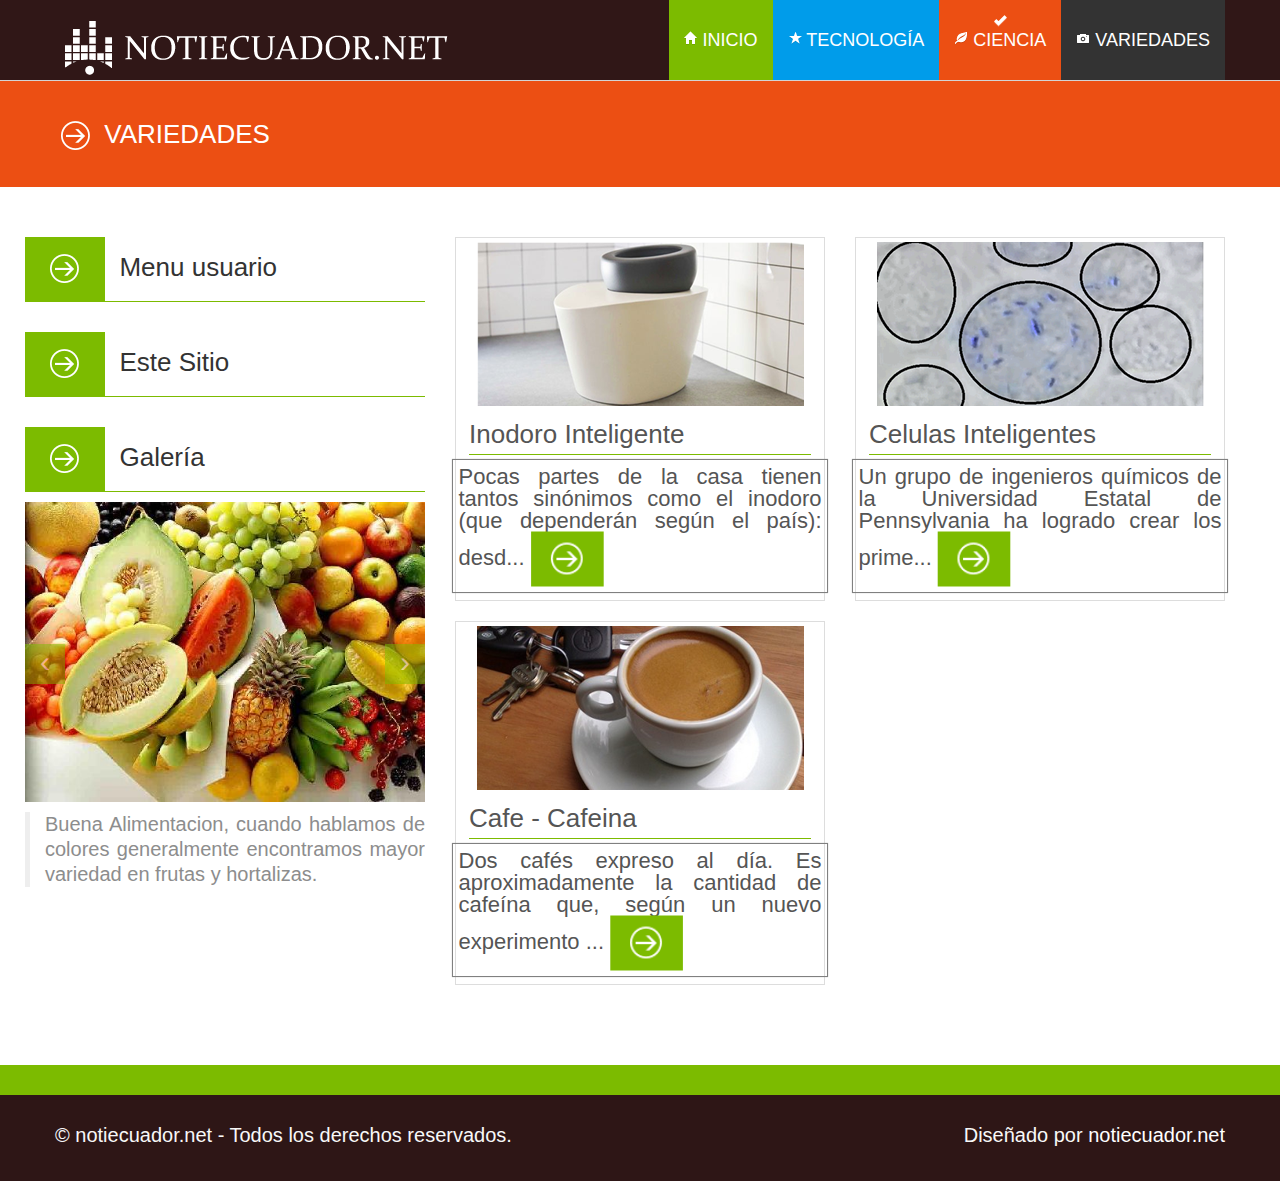
==== commit 89201f4a: "final" ====
--- a/ciencia.html
+++ b/ciencia.html
@@ -29,6 +29,7 @@
 	<script src="assets/js/jquery.tweet.js"></script>
 	<script src="assets/js/jquery.prettyPhoto.js"></script>
 	<script src="assets/js/application.js"></script>
+	<script src="js/audios.js"></script>
 	<!--[if (gte IE 6)&(lte IE 8)]>
 	<script src="selectivizr.js"></script>
 	<![endif]-->
@@ -36,6 +37,9 @@
 	<script src="assets/js/hover/jquery-hover-effect.js"></script>
 	<script src="assets/js/hover/setting.js"></script>
 	<script src="assets/js/custom.js"></script>
+
+	<!-- Efecto renderizado -->
+	<script src="assets/js/contenido.js"></script>
 	<!-- fav and touch icons -->
 	<link rel="shortcut icon" href="assets/ico/icon.fw.png" />
 	<meta http-equiv="Content-Type" content="text/html; charset=utf-8" />
@@ -45,6 +49,16 @@
 <header>
 <!-- Navbar
 ================================================== -->
+<audio src="audios/inicio.mp3" type="audio/mpeg" id="audioInicio"></audio>
+<audio src="audios/tecnologia.mp3" type="audio/mpeg" id="audioTecnologia"></audio>
+<audio src="audios/ciencia.mp3" type="audio/mpeg" id="audioCiencia"></audio>
+<audio src="audios/variedades.mp3" type="audio/mpeg" id="audioVariedades"></audio>
+<audio src="audios/inodoro.mp3" type="audio/mpeg" id="audioInodoro"></audio>
+<audio src="audios/inodoro_inteligente.mp3" type="audio/mpeg" id="audioInodoro_inteligente"></audio>
+<audio src="audios/celulas.mp3" type="audio/mpeg" id="audioCelulas"></audio>
+<audio src="audios/celulas_inteligentes.mp3" type="audio/mpeg" id="audioCelulas_inteligentes"></audio>
+<audio src="audios/cafe.mp3" type="audio/mpeg" id="audioCafe"></audio>
+<audio src="audios/cafe_ca.mp3" type="audio/mpeg" id="audioCafe_ca"></audio>
 <div class="navbar navbar-fixed-top" style="background: red!important;">
 	<div class="navbar-inner">
 		<div class="container">
@@ -57,13 +71,13 @@
 			<div>
 				<nav>
 				<ul class="nav topnav">
-					<li class="dropdown success ">
+					<li class="dropdown success " id="inicio" data-audio="audioInicio">
 					<a href="index.html"><i class="icon-home icon-white"></i> INICIO</a></li>
-					<li class="dropdown primary ">
+					<li class="dropdown primary" id="tecnologia" data-audio="audioTecnologia">
 					<a href="tecnologia.html"><i class="icon-star icon-white"></i> TECNOLOGÍA</a></li>
-					<li class="dropdown danger active">
+					<li class="dropdown danger active" id="ciencia" data-audio="audioCiencia">
 					<a href="ciencia.html"><i class="icon-leaf icon-white"></i> CIENCIA</a></li>
-					<li class="dropdown inverse">
+					<li class="dropdown inverse" id="variedades" data-audio="audioVariedades">
 					<a href="variedad.html"><i class="icon-camera icon-white"></i> VARIEDADES</a></li>
 				</ul>
 				</nav>
@@ -132,43 +146,34 @@
 			 <ul class="thumbnails">
 					<li class="span4">
 						<div class="thumbnail">
-							<img src="assets/img/tecnologia/4.fw.png" alt="" />
-							<div class="caption">
+							<img src="assets/img/tecnologia/4.fw.png" alt="" id="inodoro" data-audio="audioInodoro" />
+							<div class="caption" id="inodoro_inteligente" data-audio="audioInodoro_inteligente">
 								<h3 class="heading-success" >Inodoro Inteligente</h3>
-								<p>
-									Pocas partes de la casa tienen tantos sinónimos como el inodoro (que dependerán según el país): desde "trono" a retrete, sanitario, etc...
-								</p>
-								<p>
-									<a href="#" class="btn btn-success"> <span class="m-icon-big-swapright m-icon-white"></span></a>
-								</p>
+								<div class="texto">
+									<span>Pocas partes de la casa tienen tantos sinónimos como el inodoro (que dependerán según el país): desde "trono" a retrete, sanitario, etc. Ahora, llega el momento de que este producto se adapte al momento actual, volviéndose "inteligente" y capaz de proporcionarnos información útil sobre nuestra salud.</span>
+								</div>
 							</div>
 						</div>
 					</li>
 					<li class="span4">
 						<div class="thumbnail">
-							<img src="assets/img/tecnologia/5.fw.png" alt="" />
-							<div class="caption">
+							<img src="assets/img/tecnologia/5.fw.png" alt="" id="celulas" data-audio="audioCelulas"/>
+							<div class="caption" id="celulas_inteligentes" data-audio="audioCelulas_inteligentes">
 								<h3 class="heading-success" >Celulas Inteligentes</h3>
-								<p>
-									Un grupo de ingenieros químicos de la Universidad Estatal de Pennsylvania ha logrado crear los primeros motores sintéticos...
-								</p>
-								<p>
-									<a href="#" class="btn btn-success"> <span class="m-icon-big-swapright m-icon-white"></span></a>
-								</p>
+								<div class="texto">
+									<span>Un grupo de ingenieros químicos de la Universidad Estatal de Pennsylvania ha logrado crear los primeros motores sintéticos capaces de operar en una célula viva sin dañarla. Los dispositivos abren la puerta a todo tipo de tratamientos de enfermedades como el cáncer a nivel intracelular.</span>
+								</div>
 							</div>
 						</div>
 					</li>
 					<li class="span4">
 						<div class="thumbnail">
-							<img src="assets/img/tecnologia/6.fw.png" alt="" />
-							<div class="caption">
+							<img src="assets/img/tecnologia/6.fw.png" alt="" id="cafe" data-audio="audioCafe" />
+							<div class="caption" id="cafe_ca" data-audio="audioCafe_ca">
 								<h3 class="heading-success" >Cafe - Cafeina</h3>
-								<p>
-									Dos cafés expreso al día. Es aproximadamente la cantidad de cafeína que, según un nuevo experimento científico, ayuda a potenciar nuestra memoria a largo plazo....
-								</p>
-								<p>
-									<a href="#" class="btn btn-success"> <span class="m-icon-big-swapright m-icon-white"></span></a>
-								</p>
+								<div class="texto">
+									<span>Dos cafés expreso al día. Es aproximadamente la cantidad de cafeína que, según un nuevo experimento científico, ayuda a potenciar nuestra memoria a largo plazo. El estudio, liderado por el investigador Michael Yassa de la Universidad de California (Irvine), ha demostrado que tomar 200 miligramos de cafeína puede mejorar nuestra capacidad de recordar algo más de 24 horas de haberlo visto.</span>
+								</div>
 							</div>
 						</div>
 					</li>
--- a/assets/css/style.css
+++ b/assets/css/style.css
@@ -1763,4 +1763,25 @@
 		text-align:center;
 	}
 
+}
+
+
+/* efecto rezice para mostrar y ocultar contenido de dicv dentro de texto */
+
+.texto {
+		border:1px solid #808080;
+		font-family:Arial;
+		font-size:20px;
+		overflow:hidden;
+		padding:5px;
+		
+		display:none;
+		transform: scale(1.1);
+		text-align: justify;
+
+	}
+.texto .mas {
+	cursor:pointer;
+	color:blue;	
+
 }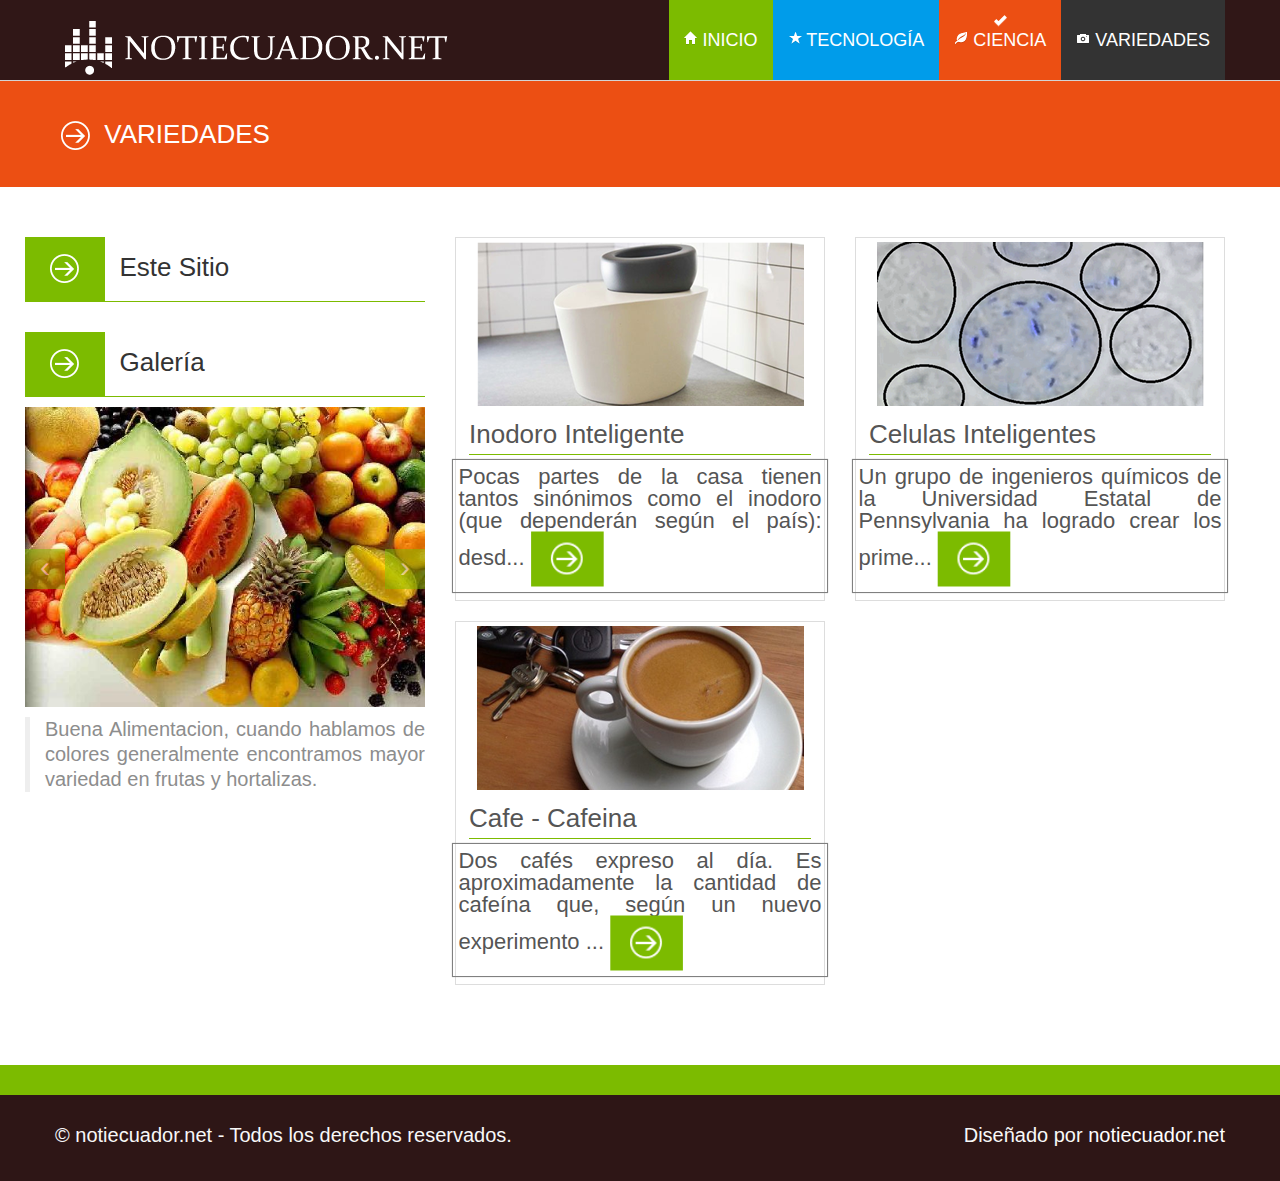
==== commit bbcf1960: "quietar menu usuario" ====
--- a/ciencia.html
+++ b/ciencia.html
@@ -102,10 +102,7 @@
 <section id="maincontent">
 <div class="container">
 	<div class="row">
-		<div class="span4">
-			<div class="row">
-				<h3 class="heading-success"><span class="btn btn-large btn-success"><i class="m-icon-big-swapright m-icon-white"></i></span>&nbsp;&nbsp;Menu usuario</h3>				
-			</div>
+		<div class="span4">			
 			<div class="row">
 				<h3 class="heading-success"><span class="btn btn-large btn-success"><i class="m-icon-big-swapright m-icon-white"></i></span>&nbsp;&nbsp;Este Sitio</h3>				
 			</div>
